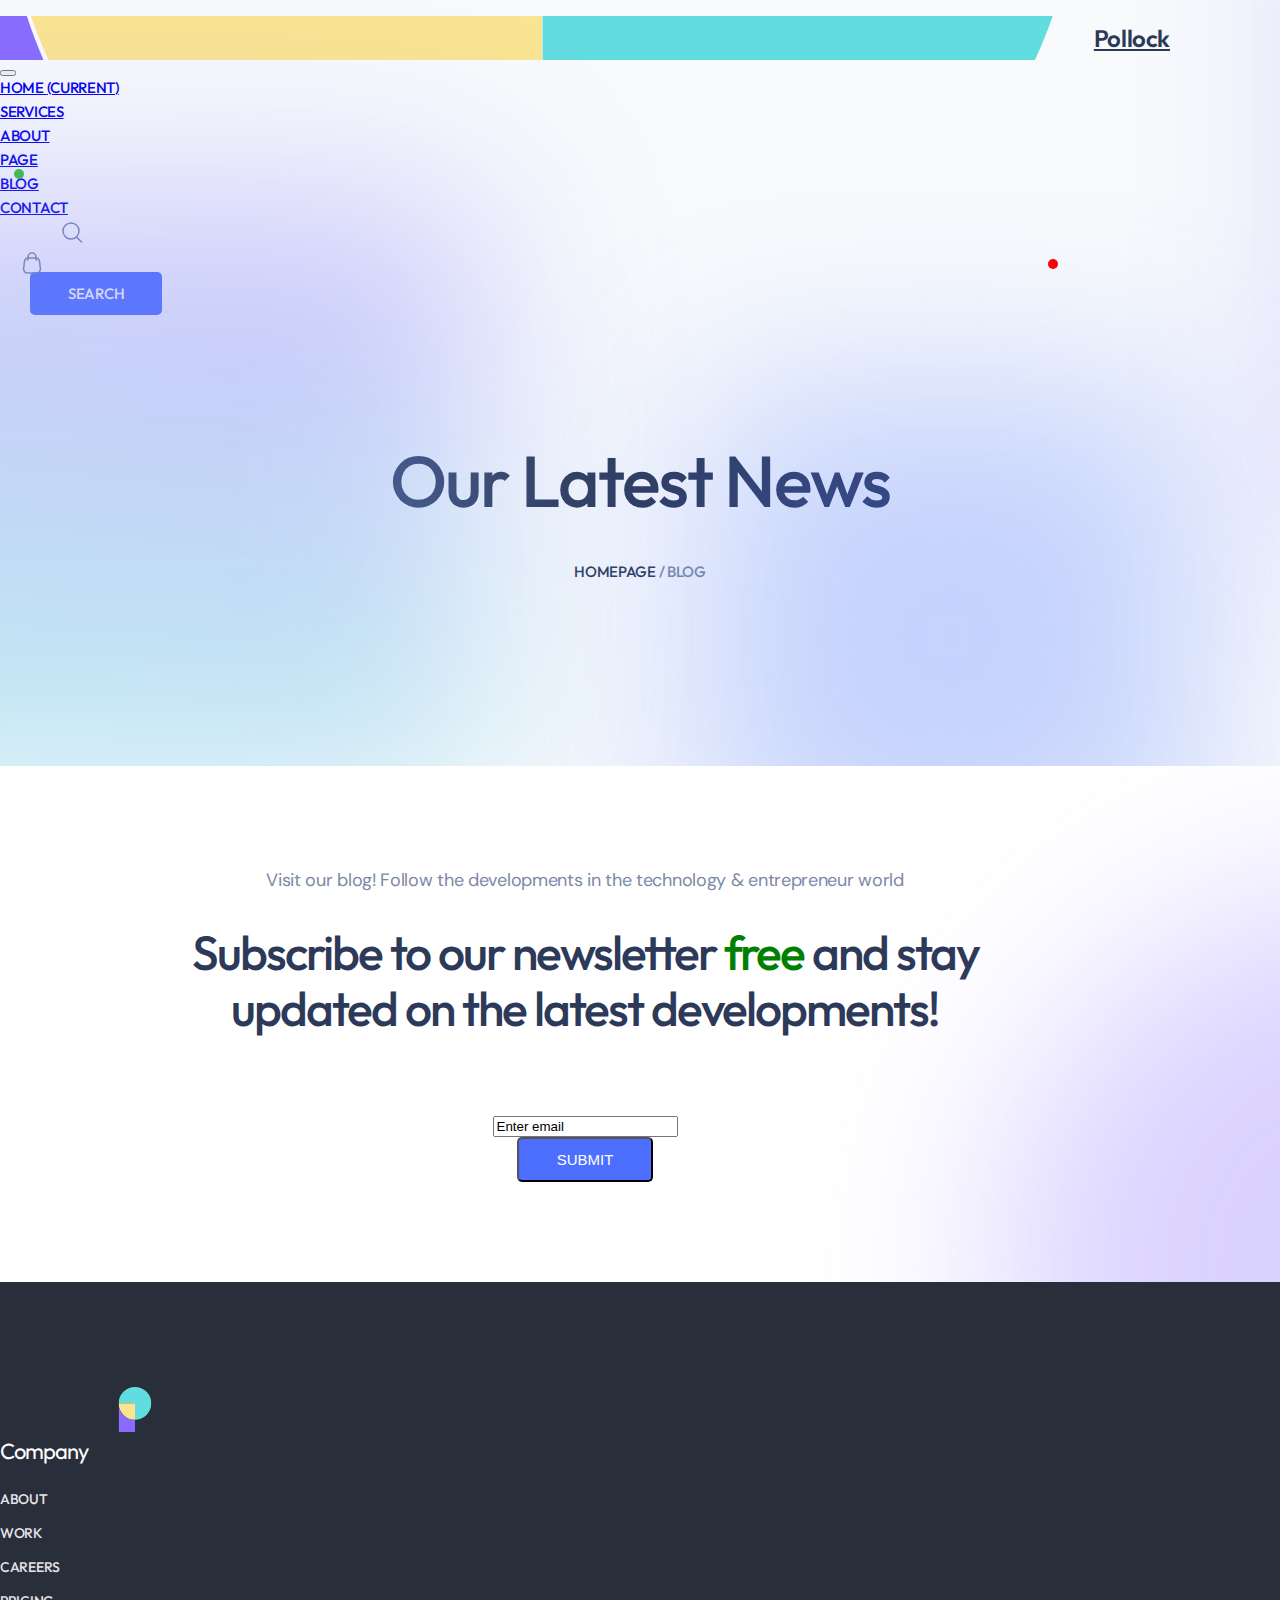
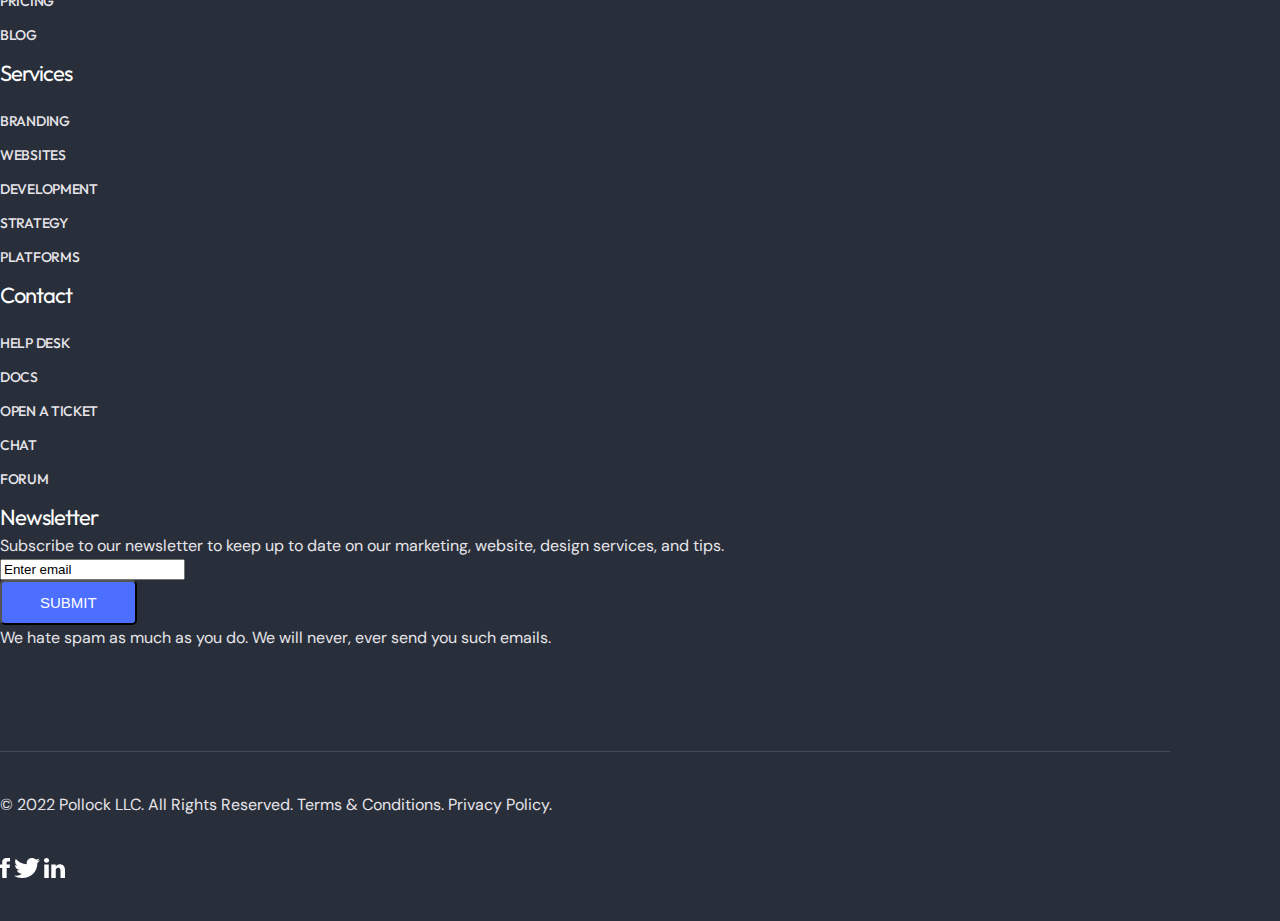
==== public/page_blog_single_post_V1.0/page_blog_single_post_V1.0.html @ 3e855b1e "Aneo__Bt2" ====
<!DOCTYPE html>
<html lang="en">
  <head>
    <meta charset="UTF-8" />
    <meta http-equiv="X-UA-Compatible" content="IE=edge" />
    <meta name="viewport" content="width=device-width, initial-scale=1.0" />
    <title>page_blog_single_post_V1.0</title>
    <!-- font GG -->
    <link rel="preconnect" href="https://fonts.googleapis.com" />
    <link rel="preconnect" href="https://fonts.gstatic.com" crossorigin />
    <link
      href="https://fonts.googleapis.com/css2?family=Outfit:wght@400;500&display=swap"
      rel="stylesheet"
    />
    <link rel="preconnect" href="https://fonts.googleapis.com" />
    <link rel="preconnect" href="https://fonts.gstatic.com" crossorigin />
    <link
      href="https://fonts.googleapis.com/css2?family=DM+Sans&display=swap"
      rel="stylesheet"
    />
    <!-- Bootstrap -->
    <link
      rel="stylesheet"
      href="https://cdn.jsdelivr.net/npm/bootstrap@4.6.2/dist/css/bootstrap.min.css"
      integrity="sha384-xOolHFLEh07PJGoPkLv1IbcEPTNtaed2xpHsD9ESMhqIYd0nLMwNLD69Npy4HI+N"
      crossorigin="anonymous"
    />
    <!-- css -->
    <link rel="stylesheet" href="../../scss/main/main.css" />
  </head>
  <body>
    <div class="BG--ln">
      <!-- Start header -->
      <header class="header">
        <div class="wrapper">
          <div class="container">
            <div class="main-nav">
              <nav class="navbar navbar-expand-lg navbar-light">
                <div class="main-nav__logo">
                  <a class="navbar-brand" href="../../index.html">
                    <img
                      src="../../img/home_coworking/logoHome.svg"
                      alt="logo"
                    />
                    <span>Pollock</span>
                  </a>
                </div>
                <button
                  class="navbar-toggler"
                  type="button"
                  data-toggle="collapse"
                  data-target="#navbarSupportedContent"
                  aria-controls="navbarSupportedContent"
                  aria-expanded="false"
                  aria-label="Toggle navigation"
                >
                  <span class="navbar-toggler-icon"></span>
                </button>

                <div
                  class="collapse navbar-collapse justify-content-end"
                  id="navbarSupportedContent"
                >
                  <ul class="navbar-nav main-nav__list">
                    <li class="nav-item main-nav__item">
                      <a class="nav-link main-nav__link" href="../../index.html"
                        >Home <span class="sr-only">(current)</span></a
                      >
                    </li>
                    <li class="nav-item main-nav__item">
                      <a class="nav-link main-nav__link" href="#">Services</a>
                    </li>
                    <li class="nav-item main-nav__item">
                      <a class="nav-link main-nav__link" href="#">About</a>
                    </li>
                    <li class="nav-item main-nav__item">
                      <a
                        class="nav-link main-nav__link"
                        href="../page_shop_V1.0/page_shop_V1.0.htm"
                        >Page</a
                      >
                    </li>
                    <li class="nav-item active main-nav__item">
                      <a
                        class="nav-link main-nav__link main-nav__select"
                        href="#"
                        >Blog</a
                      >
                    </li>
                    <li class="nav-item main-nav__item">
                      <a class="nav-link main-nav__link" href="#">Contact</a>
                    </li>
                  </ul>
                  <ul class="navbar-nav align-items-center main-nav__search">
                    <li class="nav-item main-nav__item">
                      <a class="nav-link main-nav__link" href="#">
                        <img
                          src="../../img/home_coworking/Search.svg"
                          alt="Search"
                        />
                      </a>
                    </li>
                    <li class="nav-item main-nav__item main-nav__select--card">
                      <a class="nav-link main-nav__link" href="#">
                        <img
                          src="../../img/home_coworking/card.svg"
                          alt="Search"
                        />
                      </a>
                    </li>
                    <li class="nav-item main-nav__item">
                      <a
                        class="btn my-sm-0 btn--big btn--blue main-nav__link"
                        type="submit"
                      >
                        Search
                      </a>
                    </li>
                  </ul>
                </div>
              </nav>
            </div>
          </div>
        </div>
      </header>
      <!-- End header -->
      <!-- Start Hero -->
      <section class="hero">
        <div class="container">
          <!-- <div class="hero-main"> -->
          <div class="hero-main__content">
            <div class="hero-main__header">Our Latest News</div>
            <div class="hero-main__page">
              <span class="hero-main__page-bold"> homepage </span>
              <span class="hero-main__page-light">/ Blog</span>
            </div>
          </div>
          <!-- </div> -->
        </div>
      </section>
      <!-- End Hero -->
      <div class="BG--ln-tr"></div>
      <div class="BG--ln-br"></div>
      <div class="BG--ln-bl"></div>
    </div>
    <!-- Start cta -->
    <section class="cta">
      <div class="container">
        <div class="cta-main">
          <div class="cta__title">
            <div class="global">
              <div class="global__title--small">
                Visit our blog! Follow the developments in the technology &
                entrepreneur world
              </div>
              <div class="global__desc--big">
                Subscribe to our newsletter
                <span class="global__desc--big-green"> free </span>and stay
                updated on the latest developments!
              </div>
            </div>
          </div>
          <div class="cta__button">
            <form action="">
              <div class="row align-items-center">
                <div class="col-8 pr-3">
                  <div class="form-outline mb-4">
                    <input
                      type="email"
                      id="form2Example1"
                      class="form-control"
                      value="Enter email"
                    />
                  </div>
                </div>
                <div class="col-4">
                  <button type="button" class="btn btn--blue btn--big mb-4">
                    Submit
                  </button>
                </div>
              </div>
            </form>
          </div>
        </div>
      </div>
      <div class="cta__bg BG--Purple"></div>
    </section>
    <!-- End cta -->
    <!-- Start footer -->
    <footer class="footer">
      <div class="container">
        <div class="footer-main">
          <div class="row">
            <div class="col-8">
              <div class="footer__link">
                <div class="row">
                  <div class="col-3">
                    <div class="footer__logo">
                      <img
                        src="../../img/home_coworking/logoHome.svg"
                        alt="logo"
                      />
                    </div>
                  </div>

                  <div class="col-3">
                    <div class="footer footer--item">
                      <div class="footer__list footer__list--header">
                        Company
                      </div>
                      <div class="footer__list footer__list--body">
                        <ul>
                          <li>
                            <a href="#">About</a>
                          </li>
                          <li>
                            <a href="#">Work</a>
                          </li>
                          <li><a href="#">Careers</a></li>
                          <li>
                            <a href="#">Pricing</a>
                          </li>
                          <li>
                            <a href="#">Blog</a>
                          </li>
                        </ul>
                      </div>
                    </div>
                  </div>

                  <div class="col-3">
                    <div class="footer footer--item">
                      <div class="footer__list footer__list--header">
                        Services
                      </div>
                      <div class="footer__list footer__list--body">
                        <ul>
                          <li>
                            <a href="#">Branding</a>
                          </li>
                          <li>
                            <a href="#">Websites</a>
                          </li>
                          <li>
                            <a href="#">Development</a>
                          </li>
                          <li>
                            <a href="#">Strategy</a>
                          </li>
                          <li>
                            <a href="#">Platforms</a>
                          </li>
                        </ul>
                      </div>
                    </div>
                  </div>

                  <div class="col-3">
                    <div class="footer footer--item">
                      <div class="footer__list footer__list--header">
                        Contact
                      </div>
                      <div class="footer__list footer__list--body">
                        <ul>
                          <li>
                            <a href="#">Help Desk</a>
                          </li>
                          <li>
                            <a href="#">Docs</a>
                          </li>
                          <li>
                            <a href="#">Open a Ticket</a>
                          </li>
                          <li>
                            <a href="#">Chat</a>
                          </li>
                          <li>
                            <a href="#">Forum</a>
                          </li>
                        </ul>
                      </div>
                    </div>
                  </div>
                </div>
              </div>
            </div>
            <div class="col-4">
              <div class="footer__sub">
                <div class="footer__sub--title">Newsletter</div>
                <div class="footer__sub--desc">
                  Subscribe to our newsletter to keep up to date on our
                  marketing, website, design services, and tips.
                </div>
                <div class="footer__sub--email">
                  <form action="">
                    <div class="row align-items-center">
                      <div class="col-8 pr-3">
                        <div class="form-outline mb-4">
                          <input
                            type="email"
                            id="form2Example1"
                            class="form-control"
                            value="Enter email"
                          />
                        </div>
                      </div>
                      <div class="col-4">
                        <button
                          type="button"
                          class="btn btn--blue btn--big mb-4"
                        >
                          Submit
                        </button>
                      </div>
                    </div>
                  </form>
                </div>
                <div class="footer__sub--text">
                  We hate spam as much as you do. We will never, ever send you
                  such emails.
                </div>
              </div>
            </div>
          </div>
          <div class="footer-end">
            <div class="container">
              <div class="footer_line"></div>

              <div class="row justify-content-between">
                <div class="footer-end--desc">
                  © 2022 Pollock LLC. All Rights Reserved. Terms & Conditions.
                  Privacy Policy.
                </div>
                <div class="footer-end--icon">
                  <img
                    class="mr-4"
                    src="../../img/home_coworking/ft-fb.svg"
                    alt="fb"
                  />
                  <img
                    class="mr-4"
                    src="../../img/home_coworking/ft-tw.svg"
                    alt="fb"
                  />
                  <img
                    class="mr-4"
                    src="../../img/home_coworking/ft-lin.svg"
                    alt="fb"
                  />
                </div>
              </div>
            </div>
          </div>
        </div>
      </div>
    </footer>
    <!-- End footer -->
    <!-- Bootstrap -->
    <script
      src="https://cdn.jsdelivr.net/npm/jquery@3.5.1/dist/jquery.slim.min.js"
      integrity="sha384-DfXdz2htPH0lsSSs5nCTpuj/zy4C+OGpamoFVy38MVBnE+IbbVYUew+OrCXaRkfj"
      crossorigin="anonymous"
    ></script>
    <script
      src="https://cdn.jsdelivr.net/npm/bootstrap@4.6.2/dist/js/bootstrap.bundle.min.js"
      integrity="sha384-Fy6S3B9q64WdZWQUiU+q4/2Lc9npb8tCaSX9FK7E8HnRr0Jz8D6OP9dO5Vg3Q9ct"
      crossorigin="anonymous"
    ></script>
  </body>
</html>
---- scss/main/main.css ----
@import "../components/section-page/background/background.css";
@import "../components/section-page/header/header.css";
@import "../components/section-page/footer/footer.css";
@import "../components/global/global.css";
@import "../components/nav-select/nav-select.css";
@import "../components/checkbox/checkbox.css";
@import "../page/home//hero/hero.css";
@import "../page/home/Services/Services.css";
@import "../page/home/logo/logo.css";
@import "../page/home/items/items.css";
@import "../page/home/gallery/gallery.css";
@import "../page/home/about/about.css";
@import "../page/home/portfolio/portfolio.css";
@import "../page/home/pricing/pricing.css";
@import "../page/home/cta/cta.css";
@import "../page/home/reviews/reviews.css";
@import "../components/section-page/hero-global/hero-global.css";
@import "../page/shop_single/shop_single.css";
@import "../../scss/page/page_shop_V1.0/page_shop_V1.0.css";
html,
body,
div,
span,
applet,
object,
iframe,
h1,
h2,
h3,
h4,
h5,
h6,
p,
blockquote,
pre,
a,
abbr,
acronym,
address,
big,
cite,
code,
del,
dfn,
em,
img,
ins,
kbd,
q,
s,
samp,
small,
strike,
strong,
sub,
sup,
tt,
var,
b,
u,
i,
center,
dl,
dt,
dd,
ol,
ul,
li,
fieldset,
form,
label,
legend,
table,
caption,
tbody,
tfoot,
thead,
tr,
th,
td,
article,
aside,
canvas,
details,
embed,
figure,
figcaption,
footer,
header,
hgroup,
menu,
nav,
output,
ruby,
section,
summary,
time,
mark,
audio,
video {
  margin: 0;
  padding: 0;
  border: 0;
  font-size: 100%;
  font: inherit;
  vertical-align: baseline;
}

/* HTML5 display-role reset for older browsers */
article,
aside,
details,
figcaption,
figure,
footer,
header,
hgroup,
menu,
nav,
section {
  display: block;
}

body {
  line-height: 1;
}

ol,
ul {
  list-style: none;
}

blockquote,
q {
  quotes: none;
}

blockquote:before,
blockquote:after,
q:before,
q:after {
  content: "";
  content: none;
}

table {
  border-collapse: collapse;
  border-spacing: 0;
}

.wrapper {
  max-width: 1920px;
  margin: 0 auto;
}

@media (min-width: 1200px) {
  .container {
    max-width: 1170px;
    padding: 0;
  }
}
.btn--big {
  border-radius: 5px;
  font-size: 15px;
  font-style: normal;
  font-weight: 500;
  text-align: center;
  text-transform: uppercase;
  padding: 12px 38px;
}

.btn--blue {
  background-color: #4c6fff;
  color: #ffffff;
}

.btn--white {
  background-color: #ffffff;
}/*# sourceMappingURL=main.css.map */
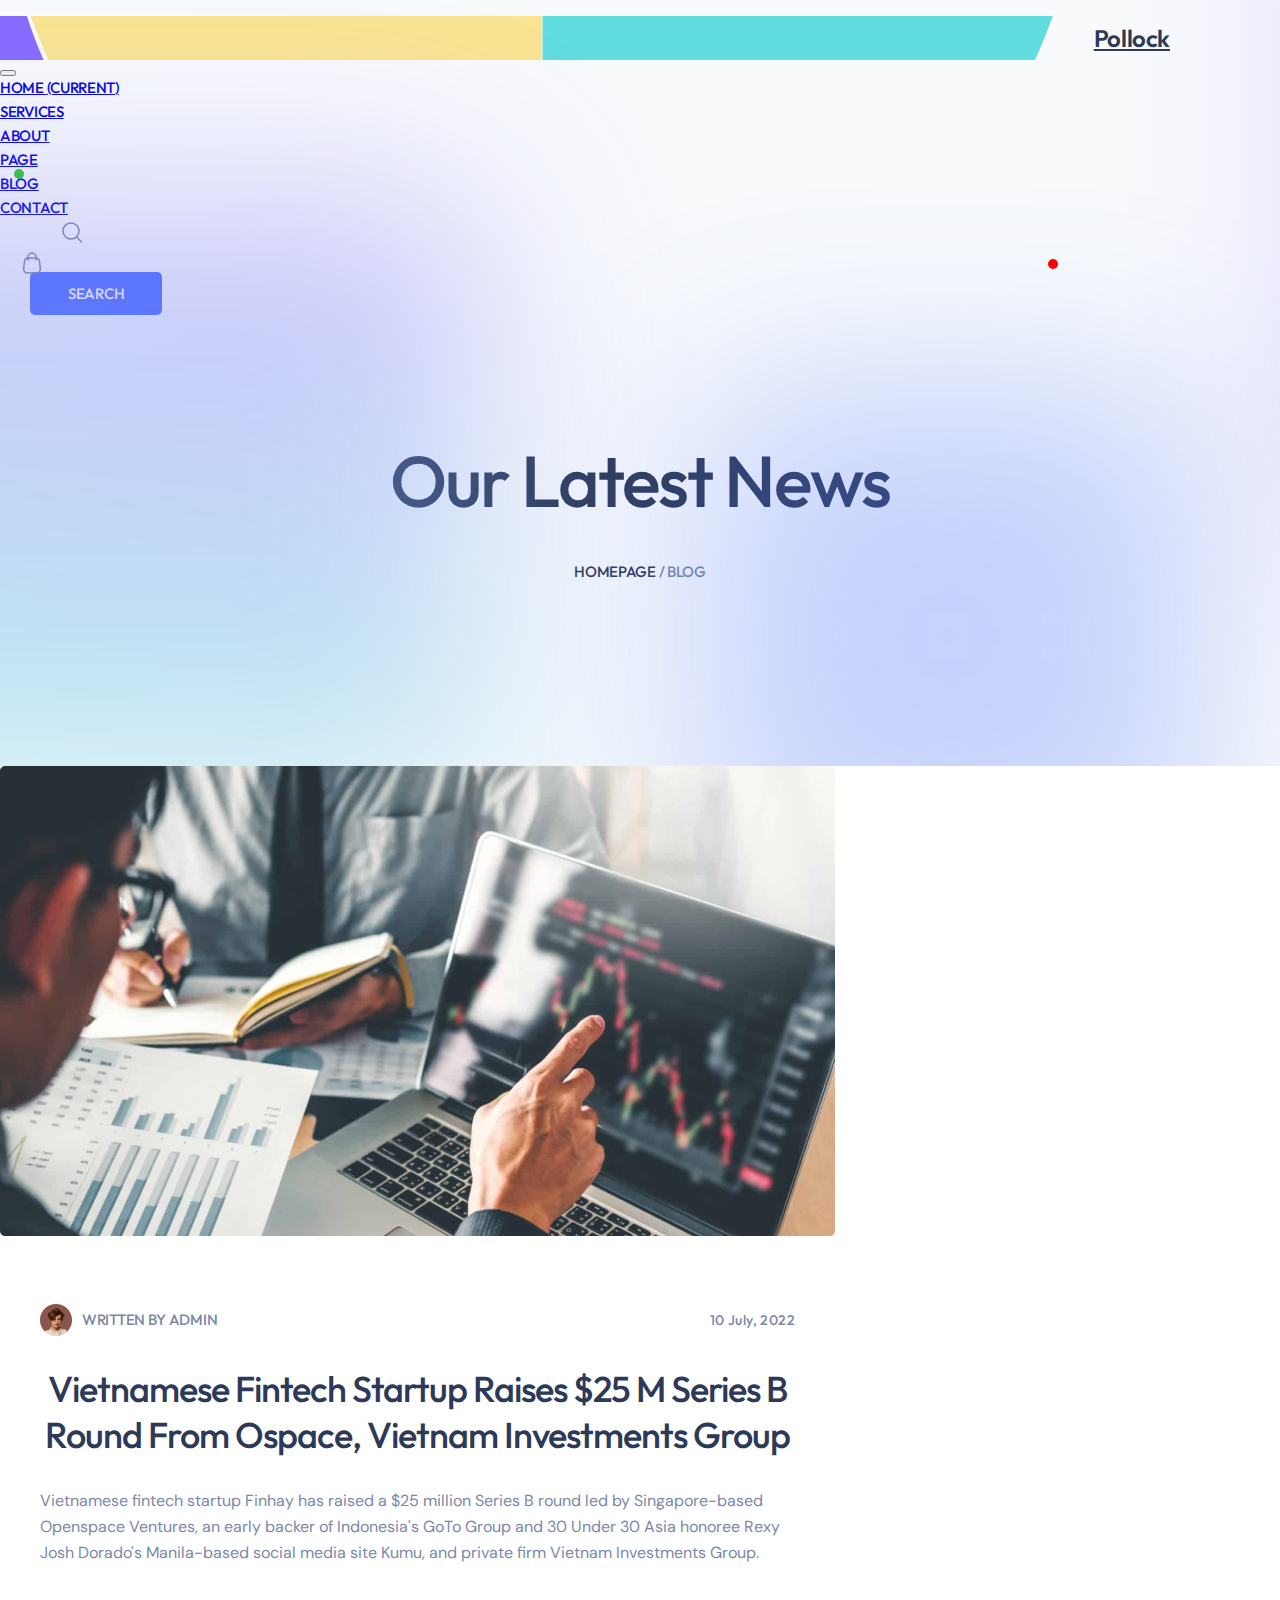
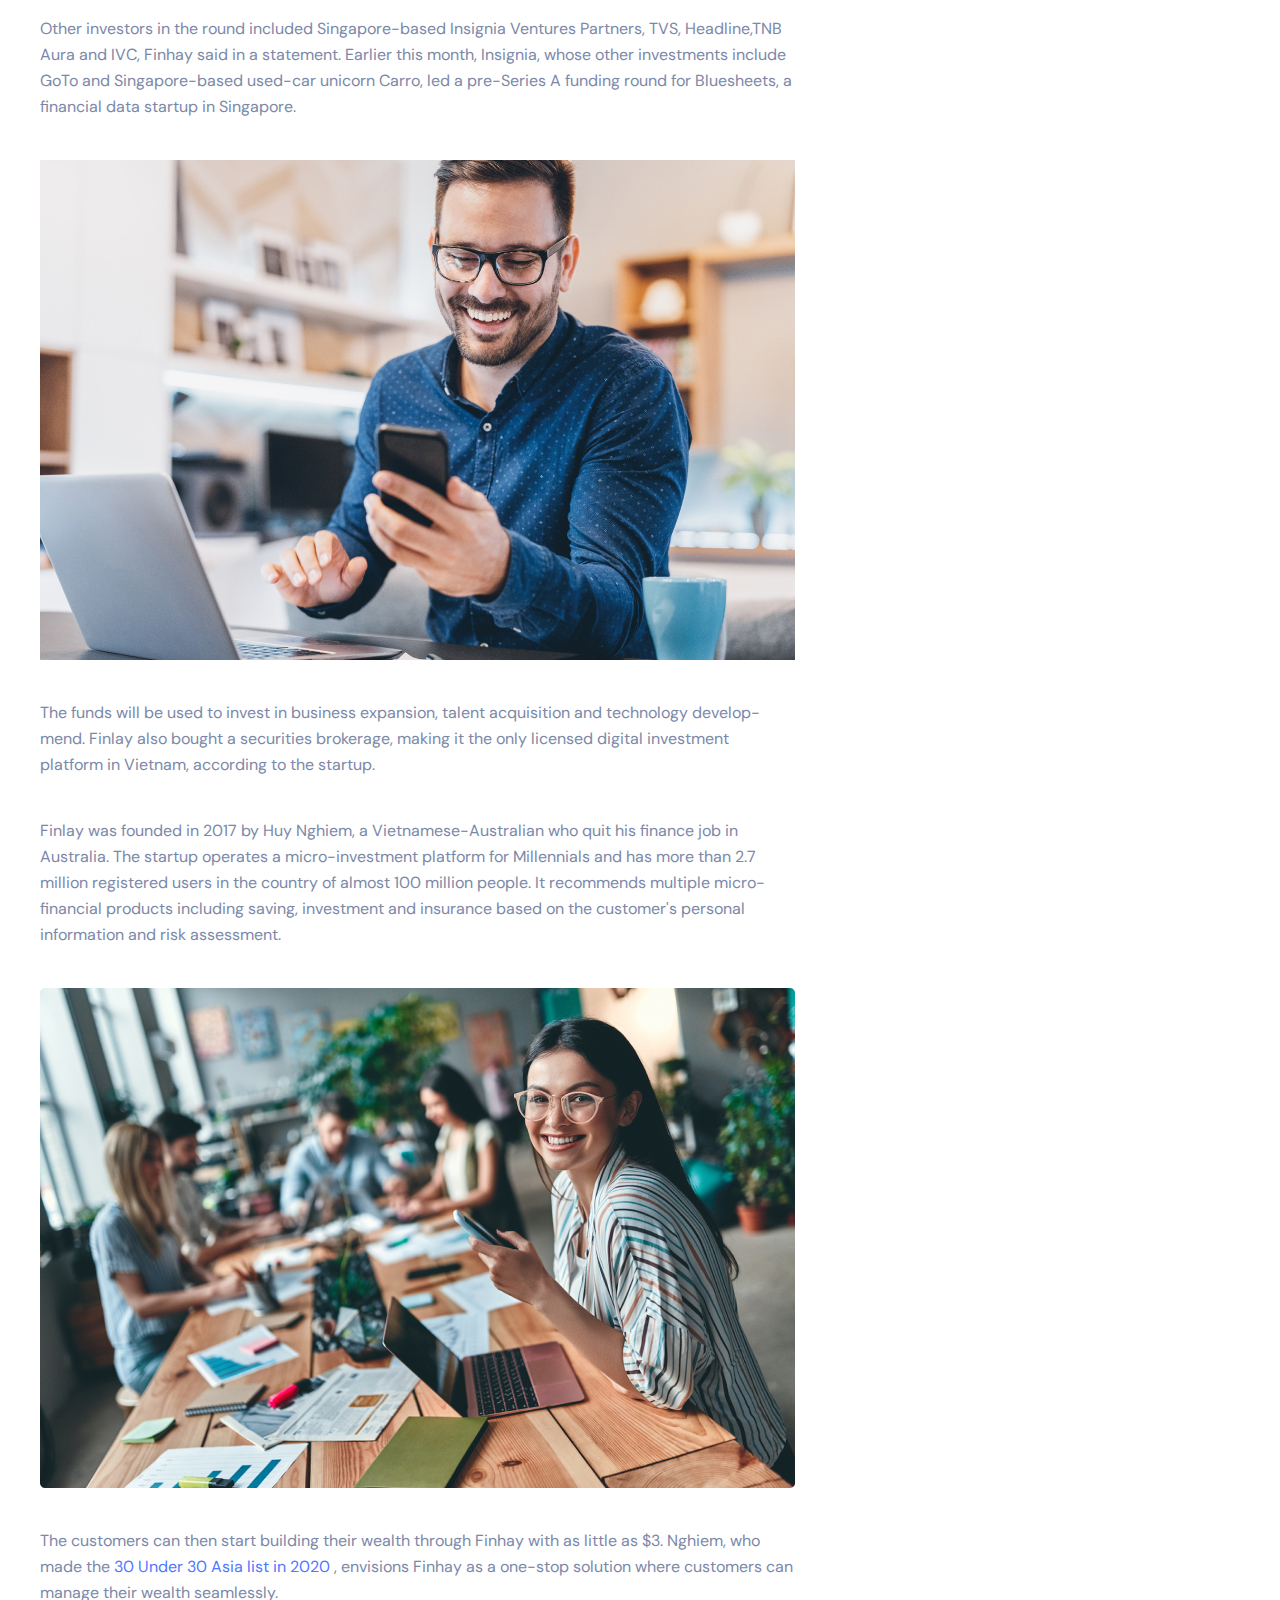
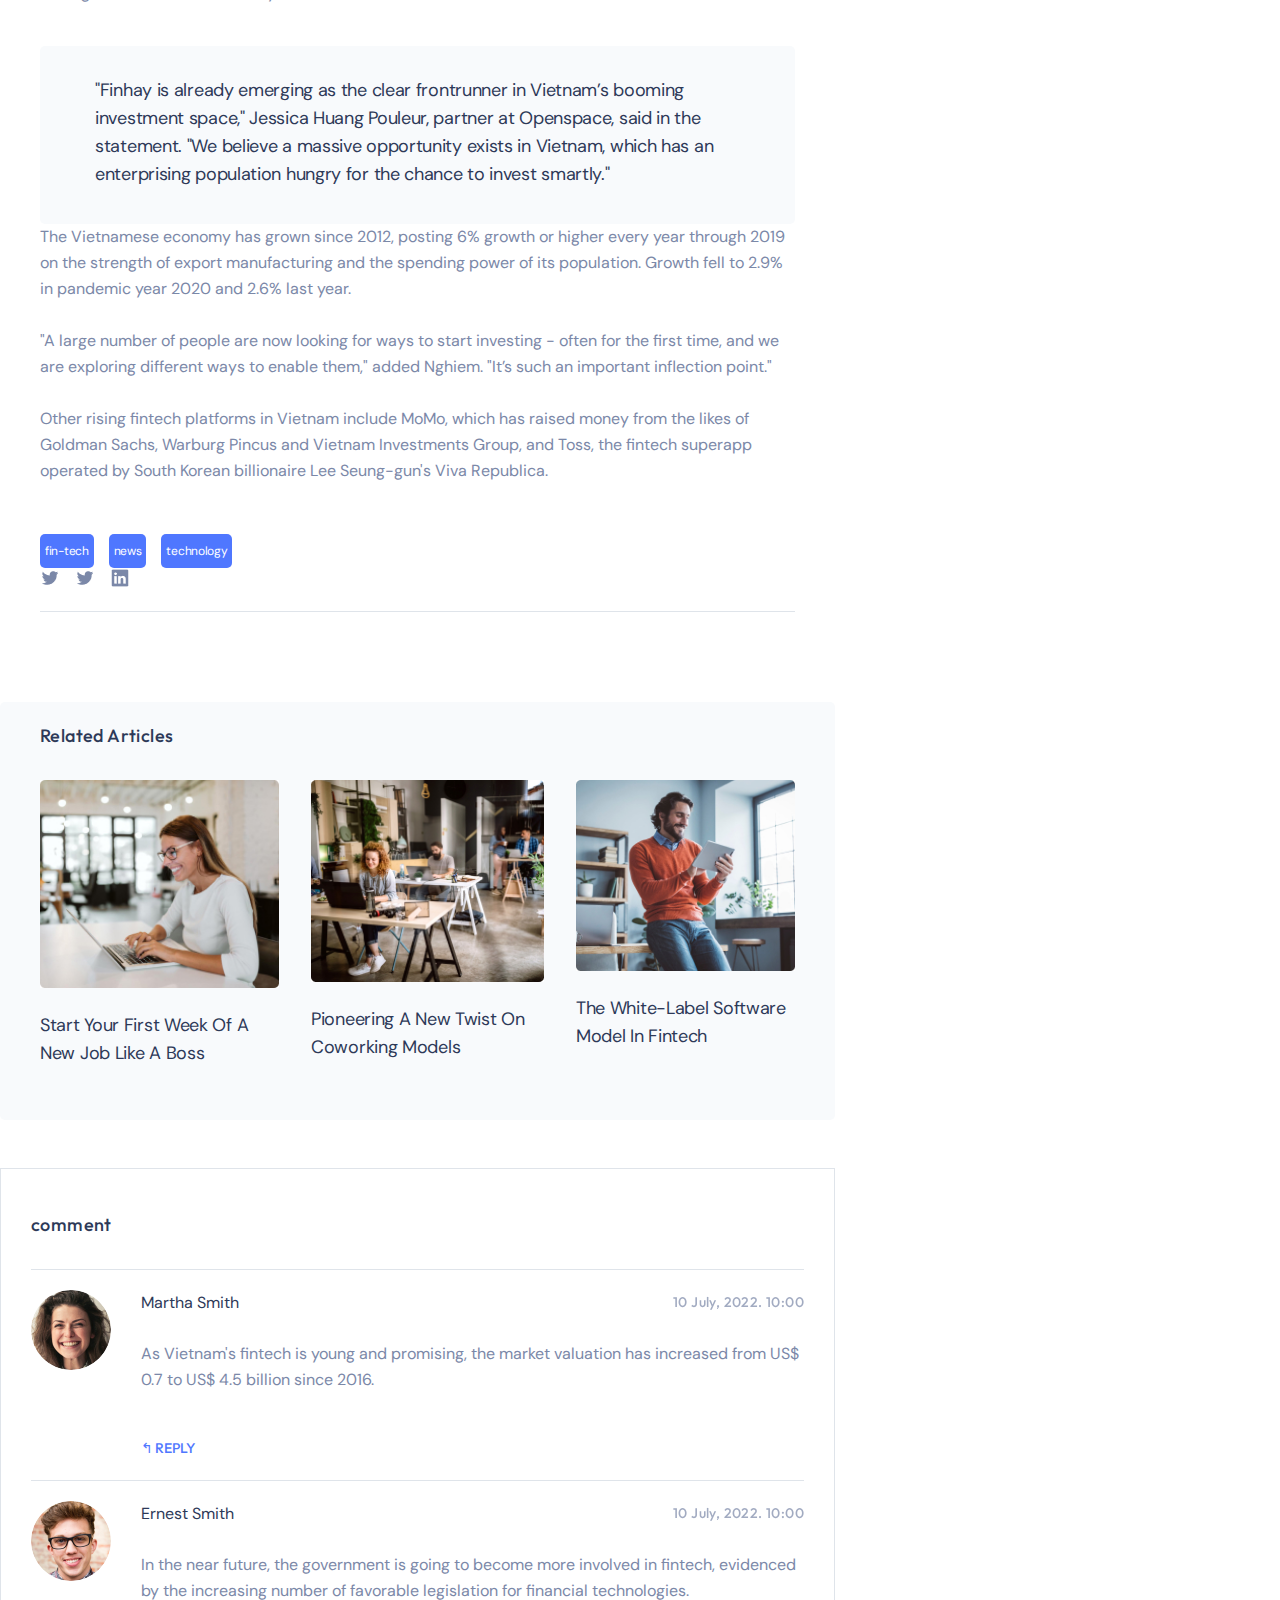
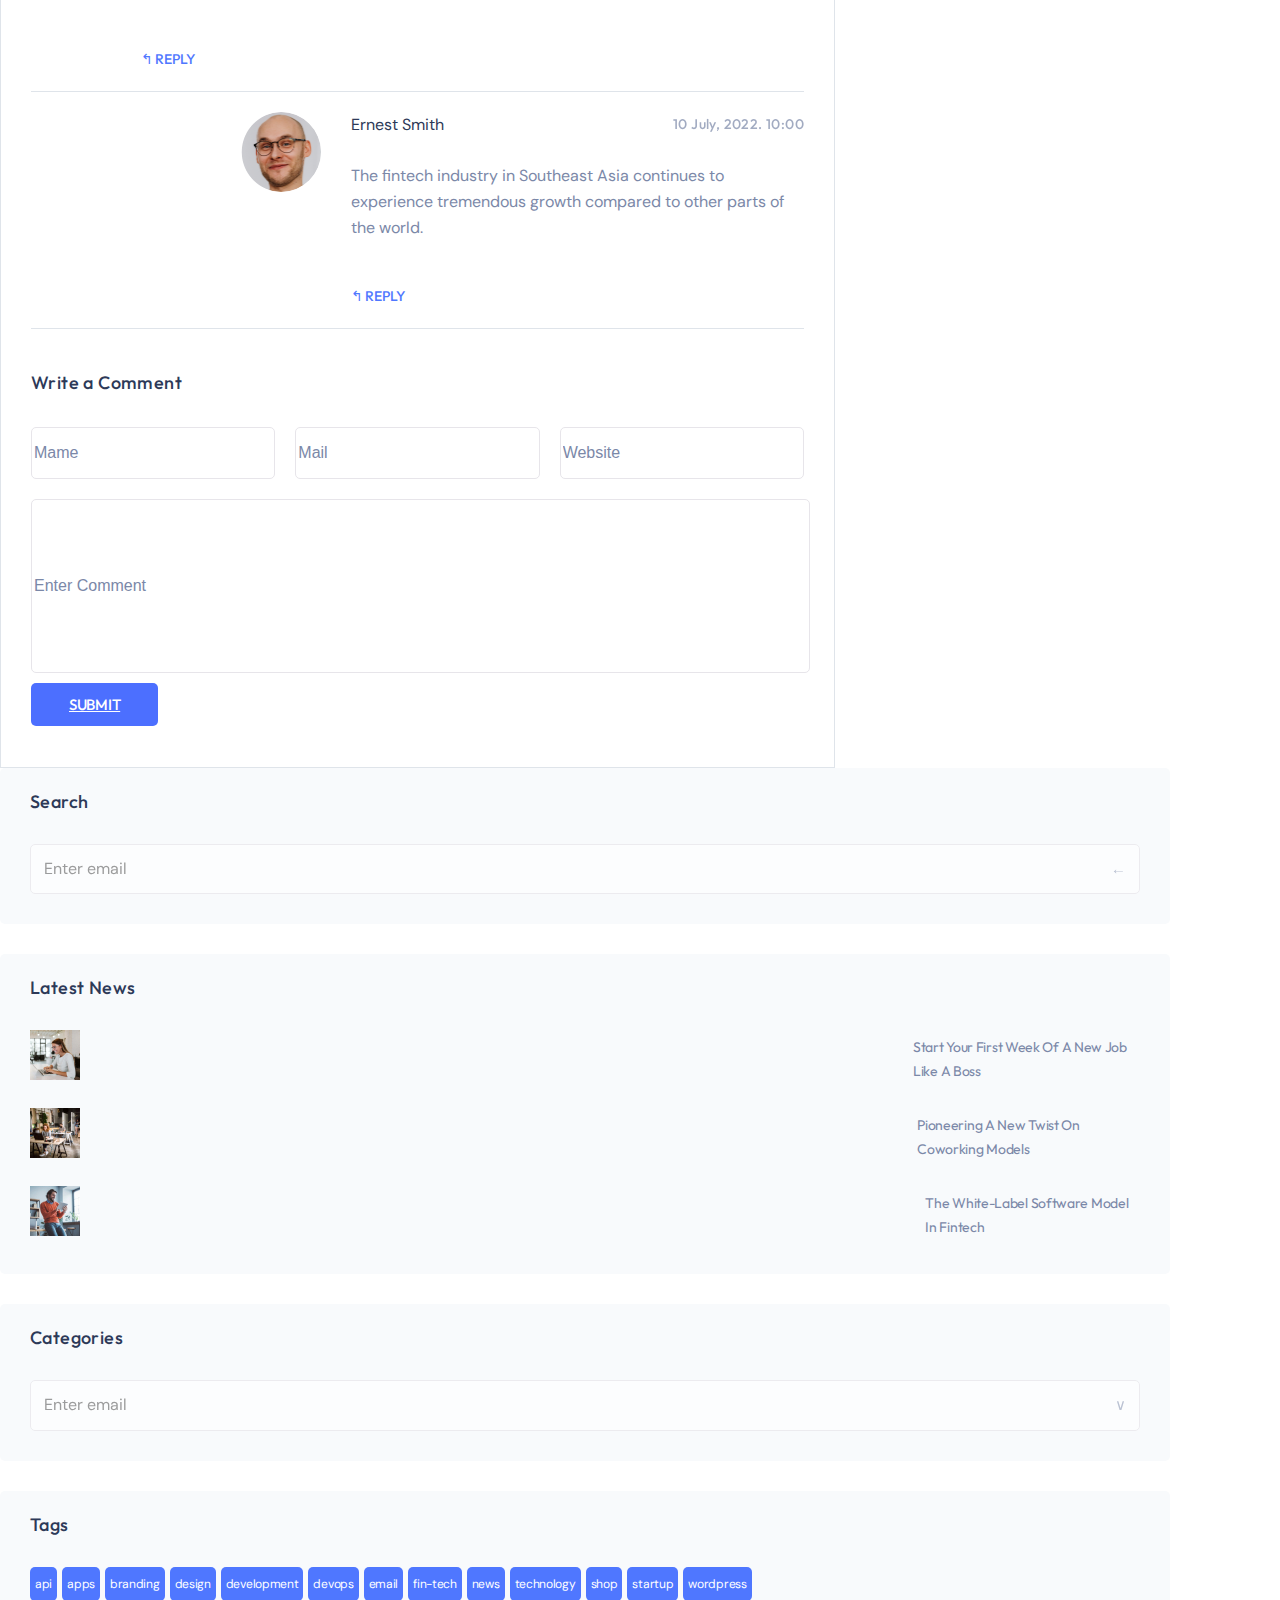
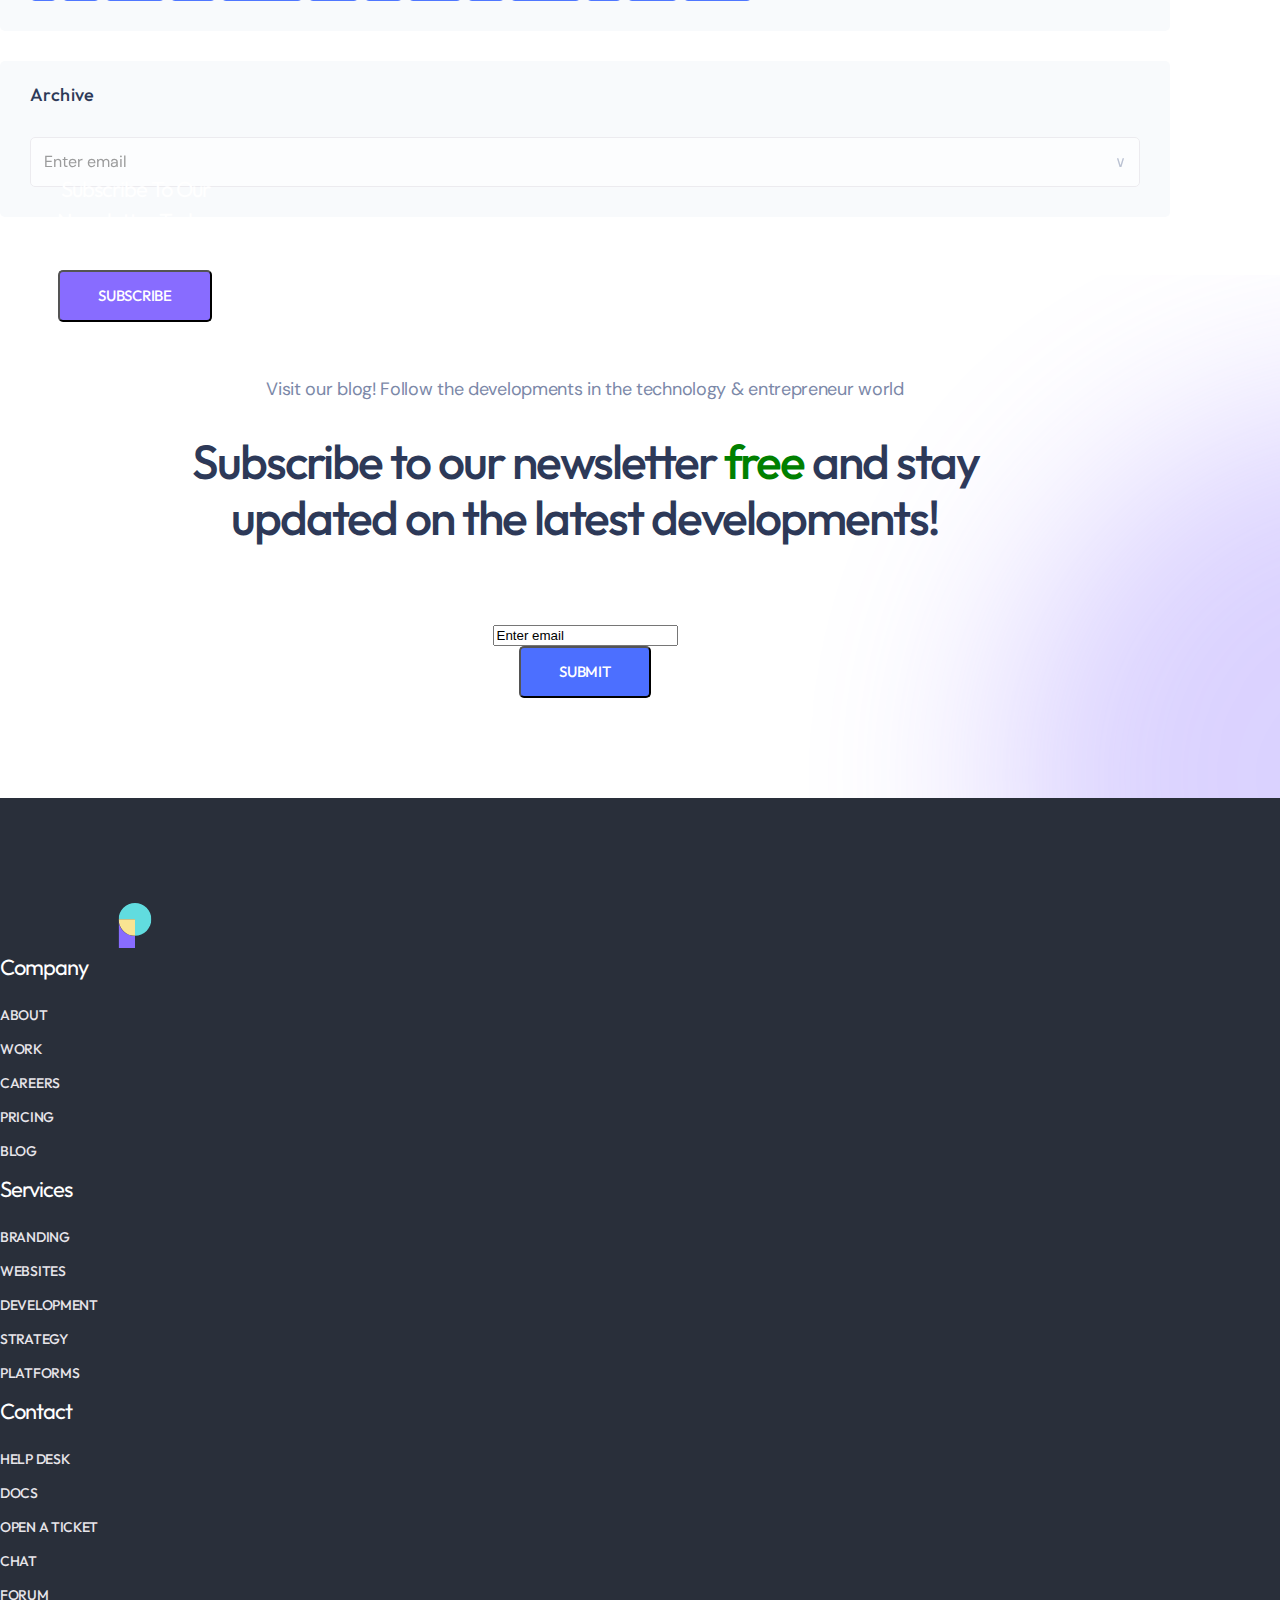
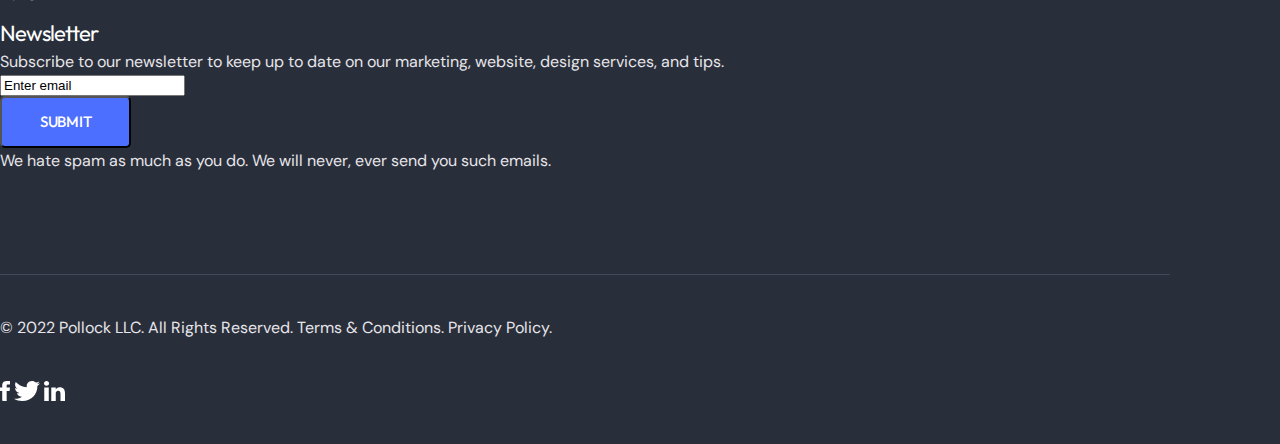
==== commit d7b3890e: "blog" ====
--- a/public/page_blog_single_post_V1.0/page_blog_single_post_V1.0.html
+++ b/public/page_blog_single_post_V1.0/page_blog_single_post_V1.0.html
@@ -1,180 +1,433 @@
 <!DOCTYPE html>
 <html lang="en">
-  <head>
-    <meta charset="UTF-8" />
-    <meta http-equiv="X-UA-Compatible" content="IE=edge" />
-    <meta name="viewport" content="width=device-width, initial-scale=1.0" />
-    <title>page_blog_single_post_V1.0</title>
-    <!-- font GG -->
-    <link rel="preconnect" href="https://fonts.googleapis.com" />
-    <link rel="preconnect" href="https://fonts.gstatic.com" crossorigin />
-    <link
-      href="https://fonts.googleapis.com/css2?family=Outfit:wght@400;500&display=swap"
-      rel="stylesheet"
-    />
-    <link rel="preconnect" href="https://fonts.googleapis.com" />
-    <link rel="preconnect" href="https://fonts.gstatic.com" crossorigin />
-    <link
-      href="https://fonts.googleapis.com/css2?family=DM+Sans&display=swap"
-      rel="stylesheet"
-    />
-    <!-- Bootstrap -->
-    <link
-      rel="stylesheet"
-      href="https://cdn.jsdelivr.net/npm/bootstrap@4.6.2/dist/css/bootstrap.min.css"
-      integrity="sha384-xOolHFLEh07PJGoPkLv1IbcEPTNtaed2xpHsD9ESMhqIYd0nLMwNLD69Npy4HI+N"
-      crossorigin="anonymous"
-    />
-    <!-- css -->
-    <link rel="stylesheet" href="../../scss/main/main.css" />
-  </head>
-  <body>
-    <div class="BG--ln">
-      <!-- Start header -->
-      <header class="header">
-        <div class="wrapper">
-          <div class="container">
-            <div class="main-nav">
-              <nav class="navbar navbar-expand-lg navbar-light">
-                <div class="main-nav__logo">
-                  <a class="navbar-brand" href="../../index.html">
-                    <img
-                      src="../../img/home_coworking/logoHome.svg"
-                      alt="logo"
-                    />
-                    <span>Pollock</span>
-                  </a>
-                </div>
-                <button
-                  class="navbar-toggler"
-                  type="button"
-                  data-toggle="collapse"
-                  data-target="#navbarSupportedContent"
-                  aria-controls="navbarSupportedContent"
-                  aria-expanded="false"
-                  aria-label="Toggle navigation"
-                >
-                  <span class="navbar-toggler-icon"></span>
-                </button>
-
-                <div
-                  class="collapse navbar-collapse justify-content-end"
-                  id="navbarSupportedContent"
-                >
-                  <ul class="navbar-nav main-nav__list">
-                    <li class="nav-item main-nav__item">
-                      <a class="nav-link main-nav__link" href="../../index.html"
-                        >Home <span class="sr-only">(current)</span></a
-                      >
-                    </li>
-                    <li class="nav-item main-nav__item">
-                      <a class="nav-link main-nav__link" href="#">Services</a>
-                    </li>
-                    <li class="nav-item main-nav__item">
-                      <a class="nav-link main-nav__link" href="#">About</a>
-                    </li>
-                    <li class="nav-item main-nav__item">
-                      <a
-                        class="nav-link main-nav__link"
-                        href="../page_shop_V1.0/page_shop_V1.0.htm"
-                        >Page</a
-                      >
-                    </li>
-                    <li class="nav-item active main-nav__item">
-                      <a
-                        class="nav-link main-nav__link main-nav__select"
-                        href="#"
-                        >Blog</a
-                      >
-                    </li>
-                    <li class="nav-item main-nav__item">
-                      <a class="nav-link main-nav__link" href="#">Contact</a>
-                    </li>
-                  </ul>
-                  <ul class="navbar-nav align-items-center main-nav__search">
-                    <li class="nav-item main-nav__item">
-                      <a class="nav-link main-nav__link" href="#">
-                        <img
-                          src="../../img/home_coworking/Search.svg"
-                          alt="Search"
-                        />
-                      </a>
-                    </li>
-                    <li class="nav-item main-nav__item main-nav__select--card">
-                      <a class="nav-link main-nav__link" href="#">
-                        <img
-                          src="../../img/home_coworking/card.svg"
-                          alt="Search"
-                        />
-                      </a>
-                    </li>
-                    <li class="nav-item main-nav__item">
-                      <a
-                        class="btn my-sm-0 btn--big btn--blue main-nav__link"
-                        type="submit"
-                      >
-                        Search
-                      </a>
-                    </li>
-                  </ul>
-                </div>
-              </nav>
-            </div>
-          </div>
-        </div>
-      </header>
-      <!-- End header -->
-      <!-- Start Hero -->
-      <section class="hero">
+
+<head>
+  <meta charset="UTF-8" />
+  <meta http-equiv="X-UA-Compatible" content="IE=edge" />
+  <meta name="viewport" content="width=device-width, initial-scale=1.0" />
+  <title>page_blog_single_post_V1.0</title>
+  <!-- font GG -->
+  <link rel="preconnect" href="https://fonts.googleapis.com" />
+  <link rel="preconnect" href="https://fonts.gstatic.com" crossorigin />
+  <link href="https://fonts.googleapis.com/css2?family=Outfit:wght@400;500&display=swap" rel="stylesheet" />
+  <link rel="preconnect" href="https://fonts.googleapis.com" />
+  <link rel="preconnect" href="https://fonts.gstatic.com" crossorigin />
+  <link href="https://fonts.googleapis.com/css2?family=DM+Sans&display=swap" rel="stylesheet" />
+  <!-- Bootstrap -->
+  <link rel="stylesheet" href="https://cdn.jsdelivr.net/npm/bootstrap@4.6.2/dist/css/bootstrap.min.css" integrity="sha384-xOolHFLEh07PJGoPkLv1IbcEPTNtaed2xpHsD9ESMhqIYd0nLMwNLD69Npy4HI+N" crossorigin="anonymous" />
+  <!-- css -->
+  <link rel="stylesheet" href="../../scss/main/main.css" />
+</head>
+
+<body>
+  <div class="BG--ln">
+    <!-- Start header -->
+    <header class="header">
+      <div class="wrapper">
         <div class="container">
-          <!-- <div class="hero-main"> -->
-          <div class="hero-main__content">
-            <div class="hero-main__header">Our Latest News</div>
-            <div class="hero-main__page">
-              <span class="hero-main__page-bold"> homepage </span>
-              <span class="hero-main__page-light">/ Blog</span>
-            </div>
-          </div>
-          <!-- </div> -->
-        </div>
-      </section>
-      <!-- End Hero -->
-      <div class="BG--ln-tr"></div>
-      <div class="BG--ln-br"></div>
-      <div class="BG--ln-bl"></div>
+          <div class="main-nav">
+            <nav class="navbar navbar-expand-lg navbar-light">
+              <div class="main-nav__logo">
+                <a class="navbar-brand" href="../../index.html">
+                  <img src="../../img/home_coworking/logoHome.svg" alt="logo" />
+                  <span>Pollock</span>
+                </a>
+              </div>
+              <button class="navbar-toggler" type="button" data-toggle="collapse" data-target="#navbarSupportedContent" aria-controls="navbarSupportedContent" aria-expanded="false" aria-label="Toggle navigation">
+                <span class="navbar-toggler-icon"></span>
+              </button>
+
+              <div class="collapse navbar-collapse justify-content-end" id="navbarSupportedContent">
+                <ul class="navbar-nav main-nav__list">
+                  <li class="nav-item main-nav__item">
+                    <a class="nav-link main-nav__link" href="../../index.html">Home <span class="sr-only">(current)</span></a>
+                  </li>
+                  <li class="nav-item main-nav__item">
+                    <a class="nav-link main-nav__link" href="#">Services</a>
+                  </li>
+                  <li class="nav-item main-nav__item">
+                    <a class="nav-link main-nav__link" href="#">About</a>
+                  </li>
+                  <li class="nav-item main-nav__item">
+                    <a class="nav-link main-nav__link" href="../page_shop_V1.0/page_shop_V1.0.htm">Page</a>
+                  </li>
+                  <li class="nav-item active main-nav__item">
+                    <a class="nav-link main-nav__link main-nav__select" href="#">Blog</a>
+                  </li>
+                  <li class="nav-item main-nav__item">
+                    <a class="nav-link main-nav__link" href="#">Contact</a>
+                  </li>
+                </ul>
+                <ul class="navbar-nav align-items-center main-nav__search">
+                  <li class="nav-item main-nav__item">
+                    <a class="nav-link main-nav__link" href="#">
+                      <img src="../../img/home_coworking/Search.svg" alt="Search" />
+                    </a>
+                  </li>
+                  <li class="nav-item main-nav__item main-nav__select--card">
+                    <a class="nav-link main-nav__link" href="#">
+                      <img src="../../img/home_coworking/card.svg" alt="Search" />
+                    </a>
+                  </li>
+                  <li class="nav-item main-nav__item">
+                    <a class="btn my-sm-0 btn--big btn--blue main-nav__link" type="submit">
+                      Search
+                    </a>
+                  </li>
+                </ul>
+              </div>
+            </nav>
+          </div>
+        </div>
+      </div>
+    </header>
+    <!-- End header -->
+    <!-- Start Hero -->
+    <section class="hero">
+      <div class="container">
+        <!-- <div class="hero-main"> -->
+        <div class="hero-main__content">
+          <div class="hero-main__header">Our Latest News</div>
+          <div class="hero-main__page">
+            <span class="hero-main__page-bold"> homepage </span>
+            <span class="hero-main__page-light">/ Blog</span>
+          </div>
+        </div>
+        <!-- </div> -->
+      </div>
+    </section>
+    <!-- End Hero -->
+    <div class="BG--ln-tr"></div>
+    <div class="BG--ln-br"></div>
+    <div class="BG--ln-bl"></div>
+  </div>
+  <!-- Start blog single -->
+  <section class="blog-single">
+    <div class="container">
+      <div class="d-flex">
+        <div class="blog-single-main">
+<!-- content-main -->
+          <div class="blog-single-content-main">
+            <div class="section__header">
+              <div class="section__image">
+
+                <img src="../../img/page_blog/Img.png" alt="" />
+
+              </div>
+            </div>
+            <div class="section__body">
+              <div class="section__sub">
+                <div class="section__sub--admin">
+                  <div class="section__sub--admin-avatar">
+                    <img src="../../img/page_blog/Written By Admin.png" alt="" />
+                  </div>
+                  <div class="section__sub--admin-name">
+                    Written By Admin
+                  </div>
+                </div>
+                <div class="section__sub--date">10 July, 2022</div>
+              </div>
+              <div class="section__title">
+                Vietnamese Fintech Startup Raises $25 M Series B Round From
+                Ospace, Vietnam Investments Group
+              </div>
+              <div class="section__des">
+                Vietnamese fintech startup Finhay has raised a $25 million
+                Series B round led by Singapore-based Openspace Ventures, an
+                early backer of Indonesia's GoTo Group and 30 Under 30 Asia
+                honoree Rexy Josh Dorado's Manila-based social media site
+                Kumu, and private firm Vietnam Investments Group.
+              </div>
+              <div class="section-content">
+                <div class="section-content__text">
+                  Other investors in the round included Singapore-based Insignia Ventures Partners, TVS, Headline,TNB Aura and IVC, Finhay said in a statement. Earlier this month, Insignia, whose other investments include GoTo and Singapore-based used-car unicorn Carro, led a pre-Series A funding
+                  round for Bluesheets, a financial data startup in Singapore.
+                </div>
+                <div class="section-content__image">
+                  <img src="../../img/page_blog_single/Img.jpg" alt="img">
+                </div>
+                <div class="section-content__text">
+                  The funds will be used to invest in business expansion, talent acquisition and technology develop- mend. Finlay also bought a securities brokerage, making it the only licensed digital investment platform in Vietnam, according to the startup.
+                </div>
+
+                <div class="section-content__text">
+                  Finlay was founded in 2017 by Huy Nghiem, a Vietnamese-Australian who quit his finance job in Australia. The startup operates a micro-investment platform for Millennials and has more than 2.7 million registered users in the country of almost 100
+                  million people. It recommends multiple micro-financial products including saving, investment and insurance based on the customer's personal information and risk assessment.
+                </div>
+                <div class="section-content__image">
+                  <img src="../../img/page_blog_single/Img (1).jpg" alt="img">
+                </div>
+                <div class="section-content__text">
+                  The customers can then start building their wealth through Finhay with as little as $3. Nghiem, who made the
+                  <span class="section-content__text-blue"> 30 Under 30 Asia list in 2020</span>
+                  , envisions Finhay as a one-stop solution where customers can manage their wealth seamlessly.
+                </div>
+                <div class="section-content__quote">
+                  "Finhay is already emerging as the clear frontrunner in Vietnam&#8217;s booming investment space," Jessica Huang Pouleur, partner at Openspace, said in the statement. "We believe a massive opportunity exists in Vietnam, which has
+                  an enterprising population hungry for the chance to invest smartly."
+                </div>
+                <div class="section-content__text">
+                  The Vietnamese economy has grown since 2012, posting 6% growth or higher every year through 2019 on the strength of export manufacturing and the spending power of its population. Growth fell to 2.9% in pandemic year 2020 and 2.6% last year. <br> <br>
+
+                  "A large number of people are now looking for ways to start investing - often for the first time, and we are exploring different ways to enable them," added Nghiem. "It&#8217;s such an important inflection point." <br> <br>
+
+                  Other rising fintech platforms in Vietnam include MoMo, which has raised money from the likes of Goldman Sachs, Warburg Pincus and Vietnam Investments Group, and Toss, the fintech superapp operated by South Korean billionaire Lee Seung-gun's Viva Republica.
+                </div>
+                <div class="section-content__footer">
+                  <div class=" d-flex justify-content-between">
+
+                    <div class="section-content__footer--tag">
+
+                      <div class="tags__item">fin-tech</div>
+                      <div class="tags__item">news</div>
+                      <div class="tags__item">technology</div>
+
+                    </div>
+                    <div class="section-content__footer--social-icon">
+
+                      <div class="twitter-icon"> <img src="../../img/page_blog_single/u_twitter.png" alt="twitter-icon"></div>
+                      <div class="facebook-icon"> <img src="../../img/page_blog_single/u_twitter.png" alt="facebook-icon"></div>
+                      <div class="linkedin-icon"> <img src="../../img/page_blog_single/u_linkedin.png" alt=""></div>
+
+                    </div>
+                  </div>
+                </div>
+              </div>
+            </div>
+          </div>
+<!--related-news  -->
+          <div class="blog-single-related-news">
+            <div class="related">
+              <div class="related__title">Related Articles</div>
+              <div class="related__list">
+                <div class="related__item">
+                  <div class="list__item--image">
+                    <img src="../../img/page_blog_single/Img (2).jpg" alt="">
+                  </div>
+                  <div class="list__item--desc">Start Your First Week Of A New Job Like A Boss</div>
+                </div>
+                <div class="related__item">
+                  <div class="list__item--image">
+                    <img src="../../img/page_blog_single/Img (3).jpg" alt="">
+                  </div>
+                  <div class="list__item--desc">Pioneering A New Twist On Coworking Models</div>
+                </div>
+                <div class="related__item">
+                  <div class="list__item--image">
+                    <img src="../../img/page_blog_single/Img (4).jpg" alt="">
+                  </div>
+                  <div class="list__item--desc">The White-Label Software Model In Fintech</div>
+                </div>
+              </div>
+            </div>
+          </div>
+<!--comment  -->
+          <div class="blog-single-comment">
+            <div class="comment">
+              <div class="comment__title">comment</div>
+              <div class="comment__item">
+                <div class="comment__image">
+                  <img src="../../img/page_blog_single/Martha Smith.png" alt="Martha Smith.png">
+                </div>
+                <div class="comment__info">
+                  <div class="comment__header">
+                    <span class="comment__header--name">Martha Smith</span>
+                    <span class="comment__header--date">10 July, 2022. 10:00</span>
+                  </div>
+                  <div class="comment__body">As Vietnam's fintech is young and promising, the market valuation has increased from US$ 0.7 to US$ 4.5 billion since 2016.</div>
+                  <div class="comment__footer">
+                    &#8624; Reply
+                  </div>
+                </div>
+              </div>
+
+              <div class="comment__item">
+                <div class="comment__image">
+                  <img src="../../img/page_blog_single/Ernest Smith.png" alt="Martha Smith.png">
+                </div>
+                <div class="comment__info">
+                  <div class="comment__header">
+                    <span class="comment__header--name">Ernest Smith</span>
+                    <span class="comment__header--date">10 July, 2022. 10:00</span>
+                  </div>
+                  <div class="comment__body">
+                    In the near future, the government is going to become more involved in fintech, evidenced by the increasing number of favorable legislation for financial technologies.
+                  </div>
+                  <div class="comment__footer">
+                    &#8624; Reply
+                  </div>
+                </div>
+              </div>
+              <div class="comment__item">
+                <div class="comment__entry"></div>
+                <div class="comment__image">
+                  <img src="../../img/page_blog_single/Vincent Smith.png" alt="Martha Smith.png">
+                </div>
+                <div class="comment__info">
+                  <div class="comment__header">
+                    <span class="comment__header--name">Ernest Smith</span>
+                    <span class="comment__header--date">10 July, 2022. 10:00</span>
+                  </div>
+                  <div class="comment__body">
+                    The fintech industry in Southeast Asia continues to experience tremendous growth compared to other parts of the world.
+                  </div>
+                  <div class="comment__footer">
+                    &#8624; Reply
+                  </div>
+                </div>
+              </div>
+              <div class="write-a-comment">
+                <div class="write-a-comment__title">Write a Comment</div>
+                <div class="write-a-comment__info">
+                  <form class="form" action="#">
+                    <div class="write-a-comment__envelop">
+                    <input class="write-a-comment__info--address" type="text" value="Mame">
+                    <input class="write-a-comment__info--address"  type="text" value="Mail">
+                    <input class="write-a-comment__info--address"  type="text" value="Website">
+                  </div>
+                    <input class="write-a-comment__info--enter"  type="text" value="Enter Comment">
+                  </form>
+                </div>
+                <div class="write-a-comment__enter-comment"></div>
+                <div class="write-a-comment__submit">
+                  <a class="btn btn--big btn--blue" href="#">submit</a>
+                </div>
+
+              </div>
+            </div>
+          </div>
+        </div>
+
+
+        <div class="blog-single-extra">
+          <div class="blog-extra blog-extra--title">
+            <div class="search">
+              <div class="search__title blog-extra--title">Search</div>
+              <div class="blog-extra__input">
+                <form class="searchform" action="#">
+                  <label>
+                    <input type="search" class="field" name="s" placeholder="Enter email" />
+                  </label>
+                  <button type="submit" class="searchform-submit">
+                    <span class="screen-reader-text"> &#8592</span>
+                  </button>
+                </form>
+              </div>
+            </div>
+            <div class="latest">
+              <div class="latest__title blog-extra--title">Latest News</div>
+              <div class="latest__item">
+                <div class="latest__item--img">
+                  <img src="../../img/page_blog/Latest News-1.jpg" alt="">
+                </div>
+                <div class="latest__item--content">Start Your First Week Of A New Job Like A Boss</div>
+              </div>
+
+              <div class="latest__item">
+                <div class="latest__item--img">
+                  <img src="../../img/page_blog/Latest News-2.jpg" alt="">
+                </div>
+                <div class="latest__item--content">Pioneering A New Twist On Coworking Models</div>
+              </div>
+
+              <div class="latest__item">
+                <div class="latest__item--img">
+                  <img src="../../img/page_blog/Latest News-3.jpg" alt="">
+                </div>
+                <div class="latest__item--content">The White-Label Software Model In Fintech</div>
+              </div>
+            </div>
+            <div class="categorys">
+              <div class="categorys__title blog-extra--title">Categories</div>
+              <div class="blog-extra__input">
+                <form class="searchform" action="#">
+                  <label>
+                    <input type="search" class="field" name="s" placeholder="Enter email" />
+                  </label>
+                  <button type="submit" class="searchform-submit">
+                    <span class="screen-reader-text"> &#8744;</span>
+                  </button>
+                </form>
+              </div>
+            </div>
+            <div class="tags">
+              <div class="tags__title blog-extra--title">Tags</div>
+              <div class="tags__list">
+                <div class="tags__item">api</div>
+                <div class="tags__item">apps</div>
+                <div class="tags__item">branding</div>
+                <div class="tags__item">design</div>
+                <div class="tags__item">development</div>
+                <div class="tags__item">devops</div>
+                <div class="tags__item">email</div>
+                <div class="tags__item">fin-tech</div>
+                <div class="tags__item">news</div>
+                <div class="tags__item">technology</div>
+                <div class="tags__item">shop</div>
+                <div class="tags__item">startup</div>
+                <div class="tags__item">wordpress</div>
+              </div>
+            </div>
+            <div class="archive">
+              <div class="archive__title blog-extra--title">Archive</div>
+              <div class="blog-extra__input">
+                <form class="searchform" action="#">
+                  <label>
+                    <input type="search" class="field" name="s" placeholder="Enter email" />
+                  </label>
+                  <button type="submit" class="searchform-submit">
+                    <span class="screen-reader-text"> &#8744;</span>
+                  </button>
+                </form>
+              </div>
+            </div>
+            <div class="sub">
+              <div class="sub__main">
+                <div class="sub__main--surround">
+                  <div class="sub__title">Subscribe To Our Newsletter Today</div>
+                  <div class="sub__button">
+                    <button class="btn btn--big">Subscribe</button>
+                  </div>
+                </div>
+              </div>
+              <div class="sub__opacity">
+              </div>
+
+            </div>
+          </div>
+        </div>
+      </div>
     </div>
-    <!-- Start cta -->
-    <section class="cta">
-      <div class="container">
-        <div class="cta-main">
-          <div class="cta__title">
-            <div class="global">
-              <div class="global__title--small">
-                Visit our blog! Follow the developments in the technology &
-                entrepreneur world
-              </div>
-              <div class="global__desc--big">
-                Subscribe to our newsletter
-                <span class="global__desc--big-green"> free </span>and stay
-                updated on the latest developments!
-              </div>
-            </div>
-          </div>
-          <div class="cta__button">
+  </section>
+  <!-- End blog single -->
+  <!-- Start cta -->
+  <section class="cta">
+    <div class="container">
+      <div class="cta-main">
+        <div class="cta__title">
+          <div class="global">
+            <div class="global__title--small">
+              Visit our blog! Follow the developments in the technology &
+              entrepreneur world
+            </div>
+            <div class="global__desc--big">
+              Subscribe to our newsletter
+              <span class="global__desc--big-green"> free </span>and stay
+              updated on the latest developments!
+            </div>
+          </div>
+        </div>
+        <div class="cta__button">
+          <div class="cta__form">
             <form action="">
               <div class="row align-items-center">
-                <div class="col-8 pr-3">
-                  <div class="form-outline mb-4">
-                    <input
-                      type="email"
-                      id="form2Example1"
-                      class="form-control"
-                      value="Enter email"
-                    />
+                <div class="col-8">
+                  <div class="form-outline">
+                    <input type="email" id="form2Example1" class="form-control" value="Enter email" />
                   </div>
                 </div>
                 <div class="col-4">
-                  <button type="button" class="btn btn--blue btn--big mb-4">
+                  <button type="button" class="btn btn--blue btn--big">
                     Submit
                   </button>
                 </div>
@@ -183,188 +436,159 @@
           </div>
         </div>
       </div>
-      <div class="cta__bg BG--Purple"></div>
-    </section>
-    <!-- End cta -->
-    <!-- Start footer -->
-    <footer class="footer">
-      <div class="container">
-        <div class="footer-main">
-          <div class="row">
-            <div class="col-8">
-              <div class="footer__link">
-                <div class="row">
-                  <div class="col-3">
-                    <div class="footer__logo">
-                      <img
-                        src="../../img/home_coworking/logoHome.svg"
-                        alt="logo"
-                      />
-                    </div>
-                  </div>
-
-                  <div class="col-3">
-                    <div class="footer footer--item">
-                      <div class="footer__list footer__list--header">
-                        Company
+    </div>
+    <div class="cta__bg BG--Purple"></div>
+  </section>
+  <!-- End cta -->
+  <!-- Start footer -->
+  <footer class="footer">
+    <div class="container">
+      <div class="footer-main">
+        <div class="row">
+          <div class="col-8">
+            <div class="footer__link">
+              <div class="row">
+                <div class="col-3">
+                  <div class="footer__logo">
+                    <img src="../../img/home_coworking/logoHome.svg" alt="logo" />
+                  </div>
+                </div>
+
+                <div class="col-3">
+                  <div class="footer footer--item">
+                    <div class="footer__list footer__list--header">
+                      Company
+                    </div>
+                    <div class="footer__list footer__list--body">
+                      <ul>
+                        <li>
+                          <a href="#">About</a>
+                        </li>
+                        <li>
+                          <a href="#">Work</a>
+                        </li>
+                        <li><a href="#">Careers</a></li>
+                        <li>
+                          <a href="#">Pricing</a>
+                        </li>
+                        <li>
+                          <a href="#">Blog</a>
+                        </li>
+                      </ul>
+                    </div>
+                  </div>
+                </div>
+
+                <div class="col-3">
+                  <div class="footer footer--item">
+                    <div class="footer__list footer__list--header">
+                      Services
+                    </div>
+                    <div class="footer__list footer__list--body">
+                      <ul>
+                        <li>
+                          <a href="#">Branding</a>
+                        </li>
+                        <li>
+                          <a href="#">Websites</a>
+                        </li>
+                        <li>
+                          <a href="#">Development</a>
+                        </li>
+                        <li>
+                          <a href="#">Strategy</a>
+                        </li>
+                        <li>
+                          <a href="#">Platforms</a>
+                        </li>
+                      </ul>
+                    </div>
+                  </div>
+                </div>
+
+                <div class="col-3">
+                  <div class="footer footer--item">
+                    <div class="footer__list footer__list--header">
+                      Contact
+                    </div>
+                    <div class="footer__list footer__list--body">
+                      <ul>
+                        <li>
+                          <a href="#">Help Desk</a>
+                        </li>
+                        <li>
+                          <a href="#">Docs</a>
+                        </li>
+                        <li>
+                          <a href="#">Open a Ticket</a>
+                        </li>
+                        <li>
+                          <a href="#">Chat</a>
+                        </li>
+                        <li>
+                          <a href="#">Forum</a>
+                        </li>
+                      </ul>
+                    </div>
+                  </div>
+                </div>
+              </div>
+            </div>
+          </div>
+          <div class="col-4">
+            <div class="footer__sub">
+              <div class="footer__sub--title">Newsletter</div>
+              <div class="footer__sub--desc">
+                Subscribe to our newsletter to keep up to date on our
+                marketing, website, design services, and tips.
+              </div>
+              <div class="footer__sub--email">
+                <form action="">
+                  <div class="row align-items-center">
+                    <div class="col-8 pr-3">
+                      <div class="form-outline mb-4">
+                        <input type="email" id="form2Example1" class="form-control" value="Enter email" />
                       </div>
-                      <div class="footer__list footer__list--body">
-                        <ul>
-                          <li>
-                            <a href="#">About</a>
-                          </li>
-                          <li>
-                            <a href="#">Work</a>
-                          </li>
-                          <li><a href="#">Careers</a></li>
-                          <li>
-                            <a href="#">Pricing</a>
-                          </li>
-                          <li>
-                            <a href="#">Blog</a>
-                          </li>
-                        </ul>
-                      </div>
-                    </div>
-                  </div>
-
-                  <div class="col-3">
-                    <div class="footer footer--item">
-                      <div class="footer__list footer__list--header">
-                        Services
-                      </div>
-                      <div class="footer__list footer__list--body">
-                        <ul>
-                          <li>
-                            <a href="#">Branding</a>
-                          </li>
-                          <li>
-                            <a href="#">Websites</a>
-                          </li>
-                          <li>
-                            <a href="#">Development</a>
-                          </li>
-                          <li>
-                            <a href="#">Strategy</a>
-                          </li>
-                          <li>
-                            <a href="#">Platforms</a>
-                          </li>
-                        </ul>
-                      </div>
-                    </div>
-                  </div>
-
-                  <div class="col-3">
-                    <div class="footer footer--item">
-                      <div class="footer__list footer__list--header">
-                        Contact
-                      </div>
-                      <div class="footer__list footer__list--body">
-                        <ul>
-                          <li>
-                            <a href="#">Help Desk</a>
-                          </li>
-                          <li>
-                            <a href="#">Docs</a>
-                          </li>
-                          <li>
-                            <a href="#">Open a Ticket</a>
-                          </li>
-                          <li>
-                            <a href="#">Chat</a>
-                          </li>
-                          <li>
-                            <a href="#">Forum</a>
-                          </li>
-                        </ul>
-                      </div>
-                    </div>
-                  </div>
-                </div>
-              </div>
-            </div>
-            <div class="col-4">
-              <div class="footer__sub">
-                <div class="footer__sub--title">Newsletter</div>
-                <div class="footer__sub--desc">
-                  Subscribe to our newsletter to keep up to date on our
-                  marketing, website, design services, and tips.
-                </div>
-                <div class="footer__sub--email">
-                  <form action="">
-                    <div class="row align-items-center">
-                      <div class="col-8 pr-3">
-                        <div class="form-outline mb-4">
-                          <input
-                            type="email"
-                            id="form2Example1"
-                            class="form-control"
-                            value="Enter email"
-                          />
-                        </div>
-                      </div>
-                      <div class="col-4">
-                        <button
-                          type="button"
-                          class="btn btn--blue btn--big mb-4"
-                        >
-                          Submit
-                        </button>
-                      </div>
-                    </div>
-                  </form>
-                </div>
-                <div class="footer__sub--text">
-                  We hate spam as much as you do. We will never, ever send you
-                  such emails.
-                </div>
-              </div>
-            </div>
-          </div>
-          <div class="footer-end">
-            <div class="container">
-              <div class="footer_line"></div>
-
-              <div class="row justify-content-between">
-                <div class="footer-end--desc">
-                  © 2022 Pollock LLC. All Rights Reserved. Terms & Conditions.
-                  Privacy Policy.
-                </div>
-                <div class="footer-end--icon">
-                  <img
-                    class="mr-4"
-                    src="../../img/home_coworking/ft-fb.svg"
-                    alt="fb"
-                  />
-                  <img
-                    class="mr-4"
-                    src="../../img/home_coworking/ft-tw.svg"
-                    alt="fb"
-                  />
-                  <img
-                    class="mr-4"
-                    src="../../img/home_coworking/ft-lin.svg"
-                    alt="fb"
-                  />
-                </div>
+                    </div>
+                    <div class="col-4">
+                      <button type="button" class="btn btn--blue btn--big mb-4">
+                        Submit
+                      </button>
+                    </div>
+                  </div>
+                </form>
+              </div>
+              <div class="footer__sub--text">
+                We hate spam as much as you do. We will never, ever send you
+                such emails.
+              </div>
+            </div>
+          </div>
+        </div>
+        <div class="footer-end">
+          <div class="container">
+            <div class="footer_line"></div>
+
+            <div class="row justify-content-between">
+              <div class="footer-end--desc">
+                © 2022 Pollock LLC. All Rights Reserved. Terms & Conditions.
+                Privacy Policy.
+              </div>
+              <div class="footer-end--icon">
+                <img class="mr-4" src="../../img/home_coworking/ft-fb.svg" alt="fb" />
+                <img class="mr-4" src="../../img/home_coworking/ft-tw.svg" alt="fb" />
+                <img class="mr-4" src="../../img/home_coworking/ft-lin.svg" alt="fb" />
               </div>
             </div>
           </div>
         </div>
       </div>
-    </footer>
-    <!-- End footer -->
-    <!-- Bootstrap -->
-    <script
-      src="https://cdn.jsdelivr.net/npm/jquery@3.5.1/dist/jquery.slim.min.js"
-      integrity="sha384-DfXdz2htPH0lsSSs5nCTpuj/zy4C+OGpamoFVy38MVBnE+IbbVYUew+OrCXaRkfj"
-      crossorigin="anonymous"
-    ></script>
-    <script
-      src="https://cdn.jsdelivr.net/npm/bootstrap@4.6.2/dist/js/bootstrap.bundle.min.js"
-      integrity="sha384-Fy6S3B9q64WdZWQUiU+q4/2Lc9npb8tCaSX9FK7E8HnRr0Jz8D6OP9dO5Vg3Q9ct"
-      crossorigin="anonymous"
-    ></script>
-  </body>
-</html>
+    </div>
+  </footer>
+  <!-- End footer -->
+  <!-- Bootstrap -->
+  <script src="https://cdn.jsdelivr.net/npm/jquery@3.5.1/dist/jquery.slim.min.js" integrity="sha384-DfXdz2htPH0lsSSs5nCTpuj/zy4C+OGpamoFVy38MVBnE+IbbVYUew+OrCXaRkfj" crossorigin="anonymous"></script>
+  <script src="https://cdn.jsdelivr.net/npm/bootstrap@4.6.2/dist/js/bootstrap.bundle.min.js" integrity="sha384-Fy6S3B9q64WdZWQUiU+q4/2Lc9npb8tCaSX9FK7E8HnRr0Jz8D6OP9dO5Vg3Q9ct" crossorigin="anonymous"></script>
+</body>
+
+</html>--- a/scss/main/main.css
+++ b/scss/main/main.css
@@ -1,3 +1,4 @@
+@import "../components/background/background.css";
 @import "../components/section-page/background/background.css";
 @import "../components/section-page/header/header.css";
 @import "../components/section-page/footer/footer.css";
@@ -17,6 +18,8 @@
 @import "../components/section-page/hero-global/hero-global.css";
 @import "../page/shop_single/shop_single.css";
 @import "../../scss/page/page_shop_V1.0/page_shop_V1.0.css";
+@import "../../scss/page/page_blog_V1.0/page_blog_V1.0.css";
+@import "../../scss/page/page_blog_single_post_V1.0/page_blog_single_post_V1.0.css";
 html,
 body,
 div,
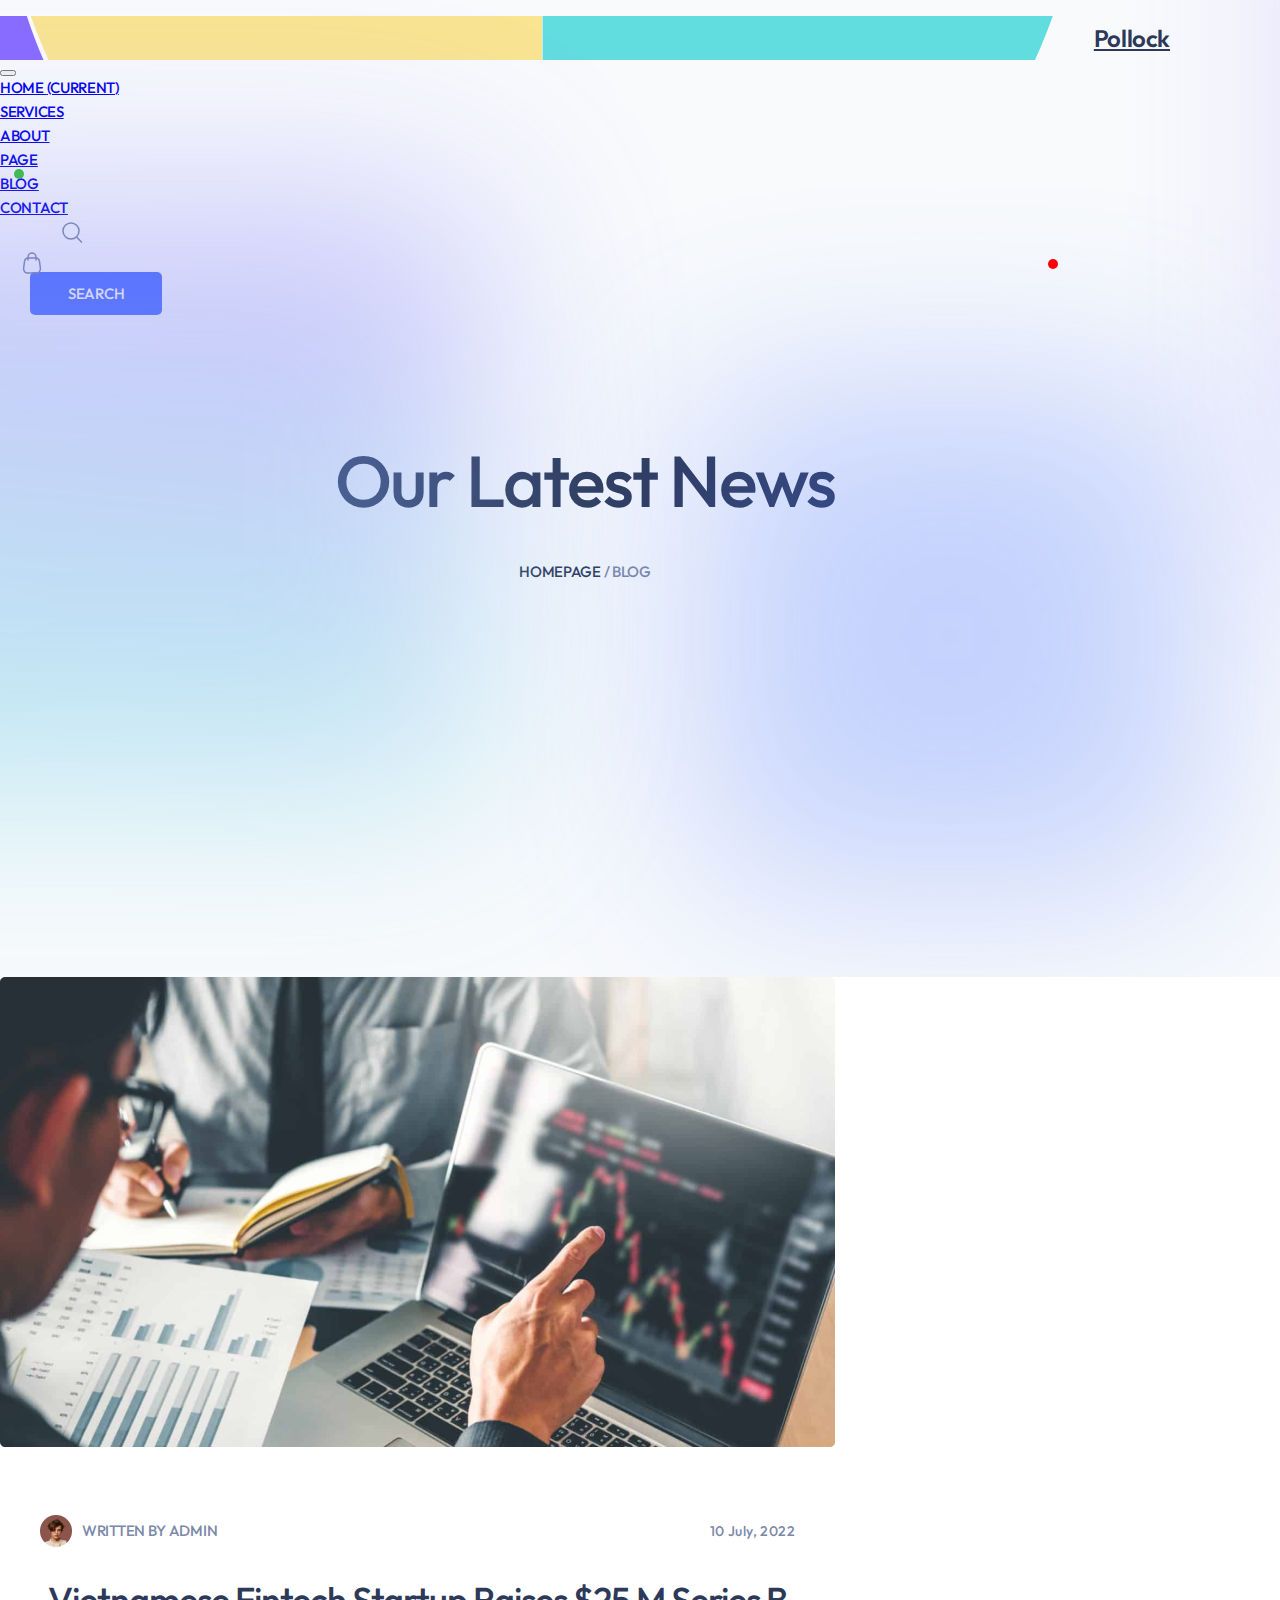
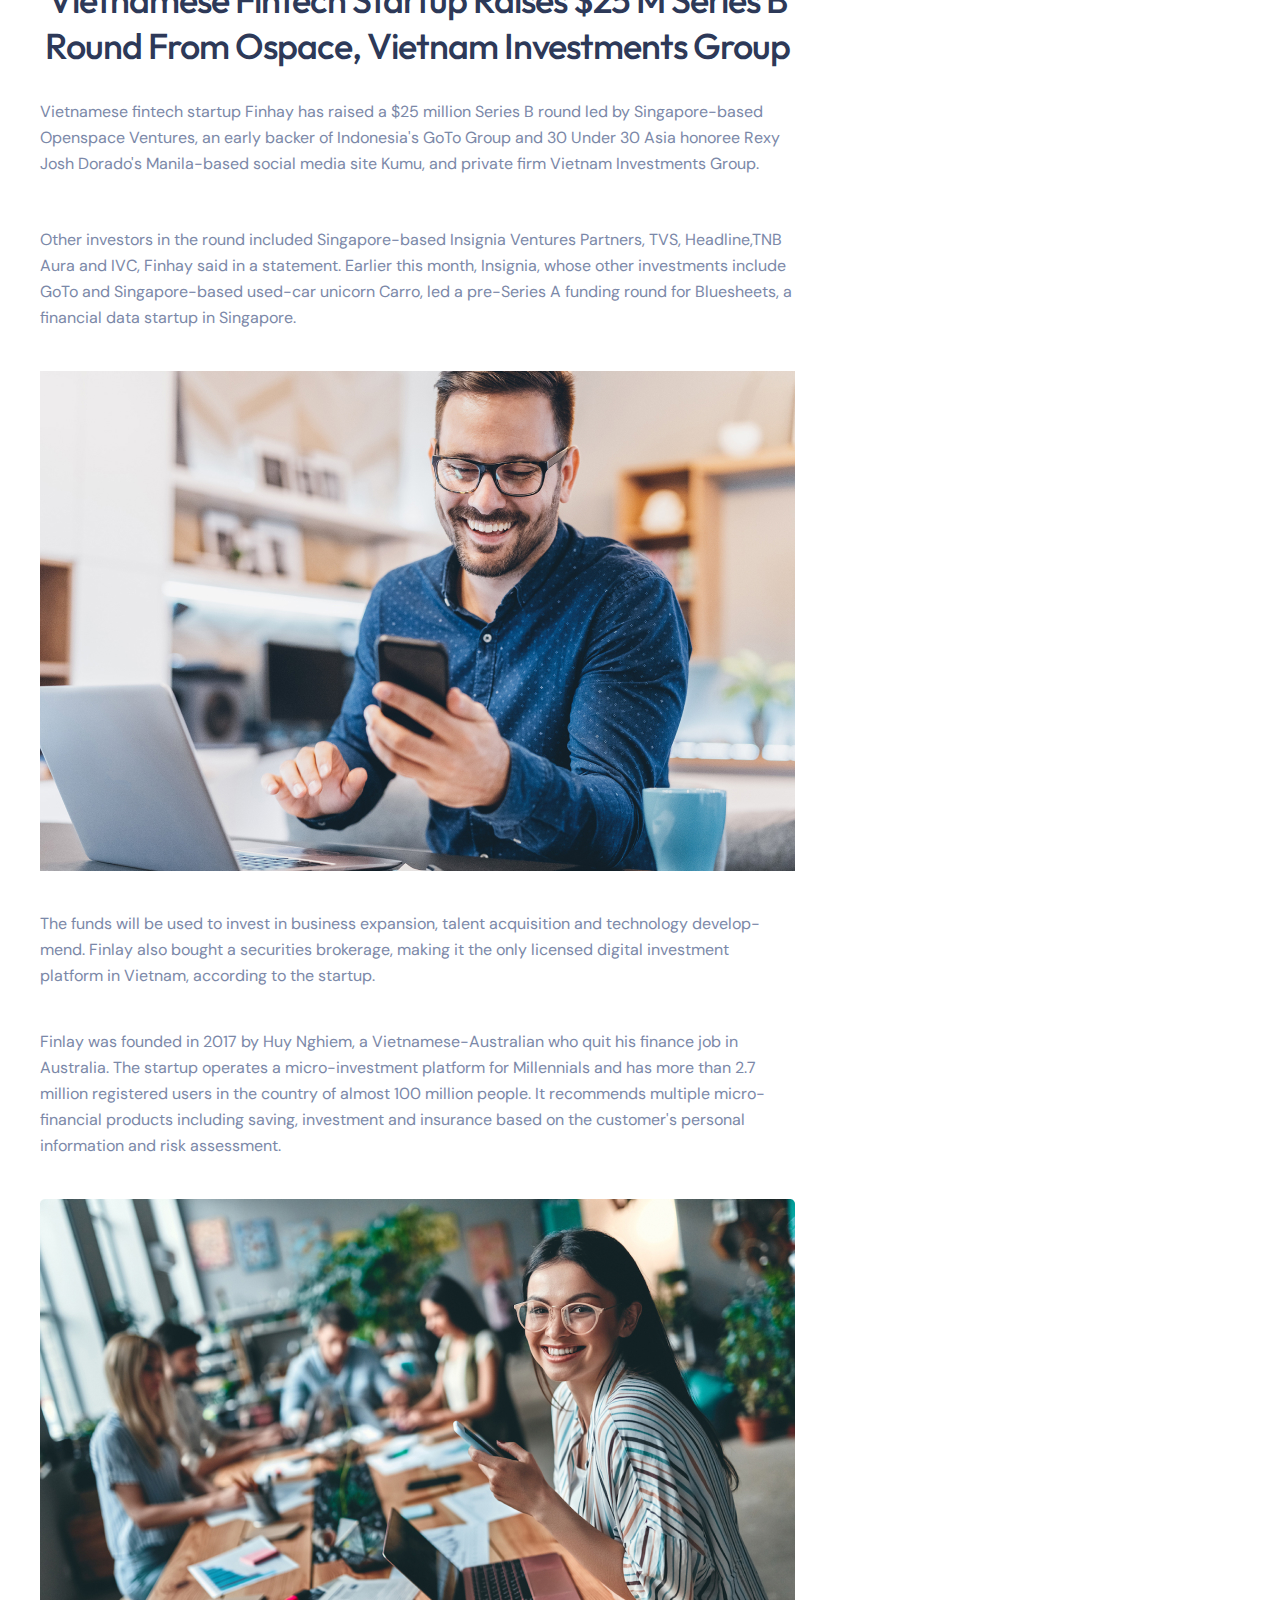
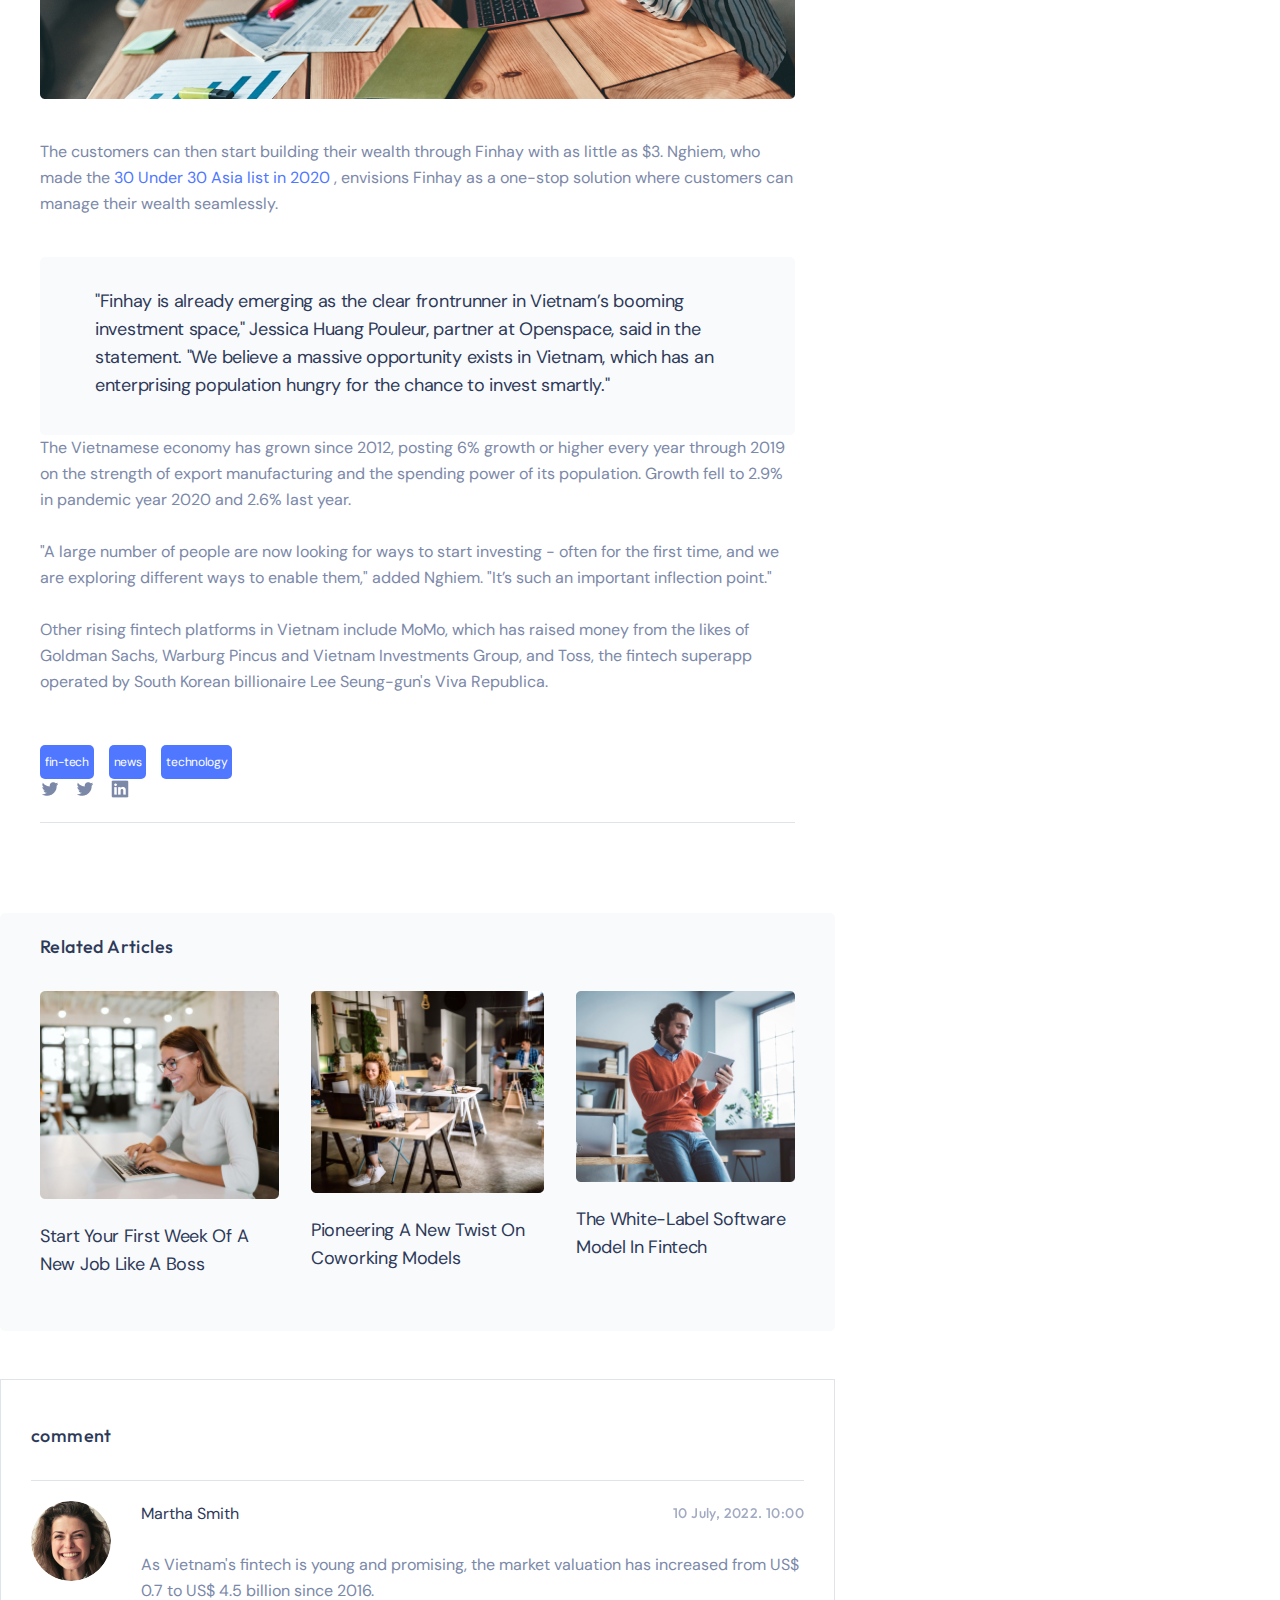
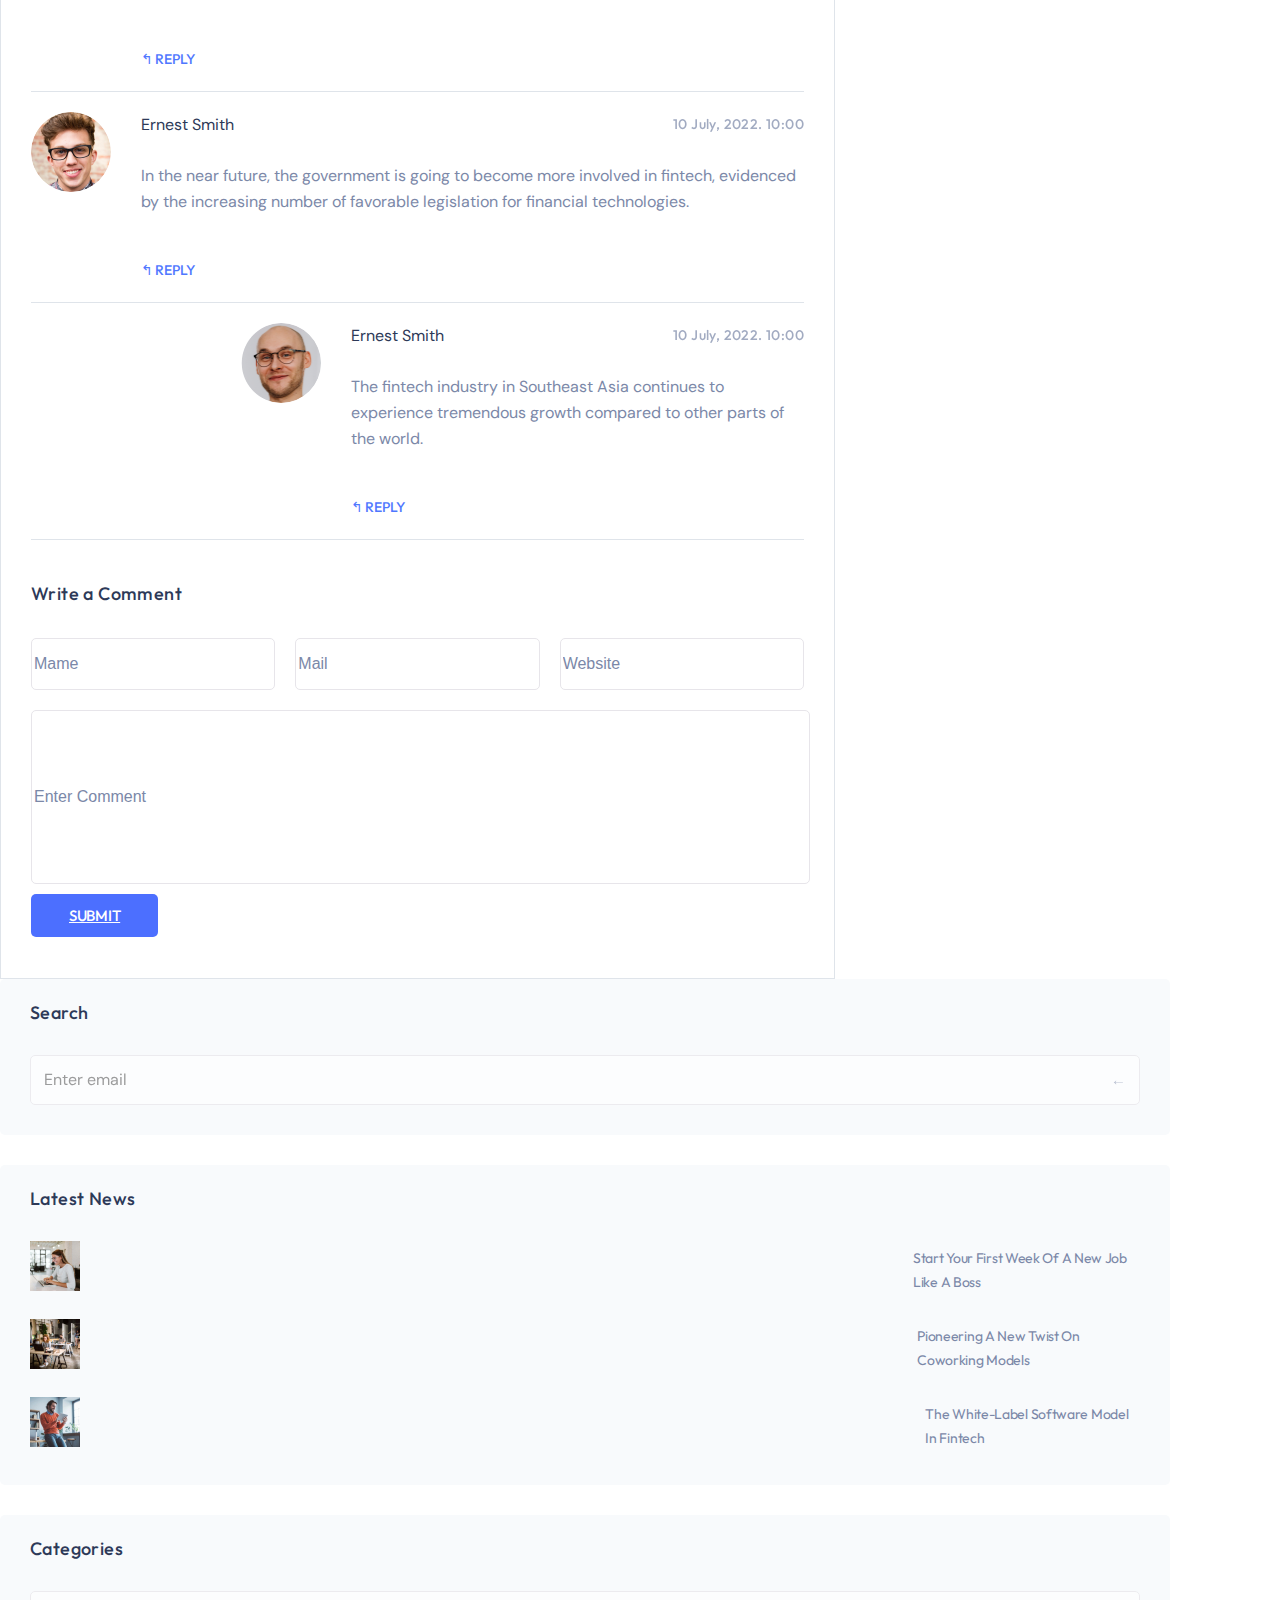
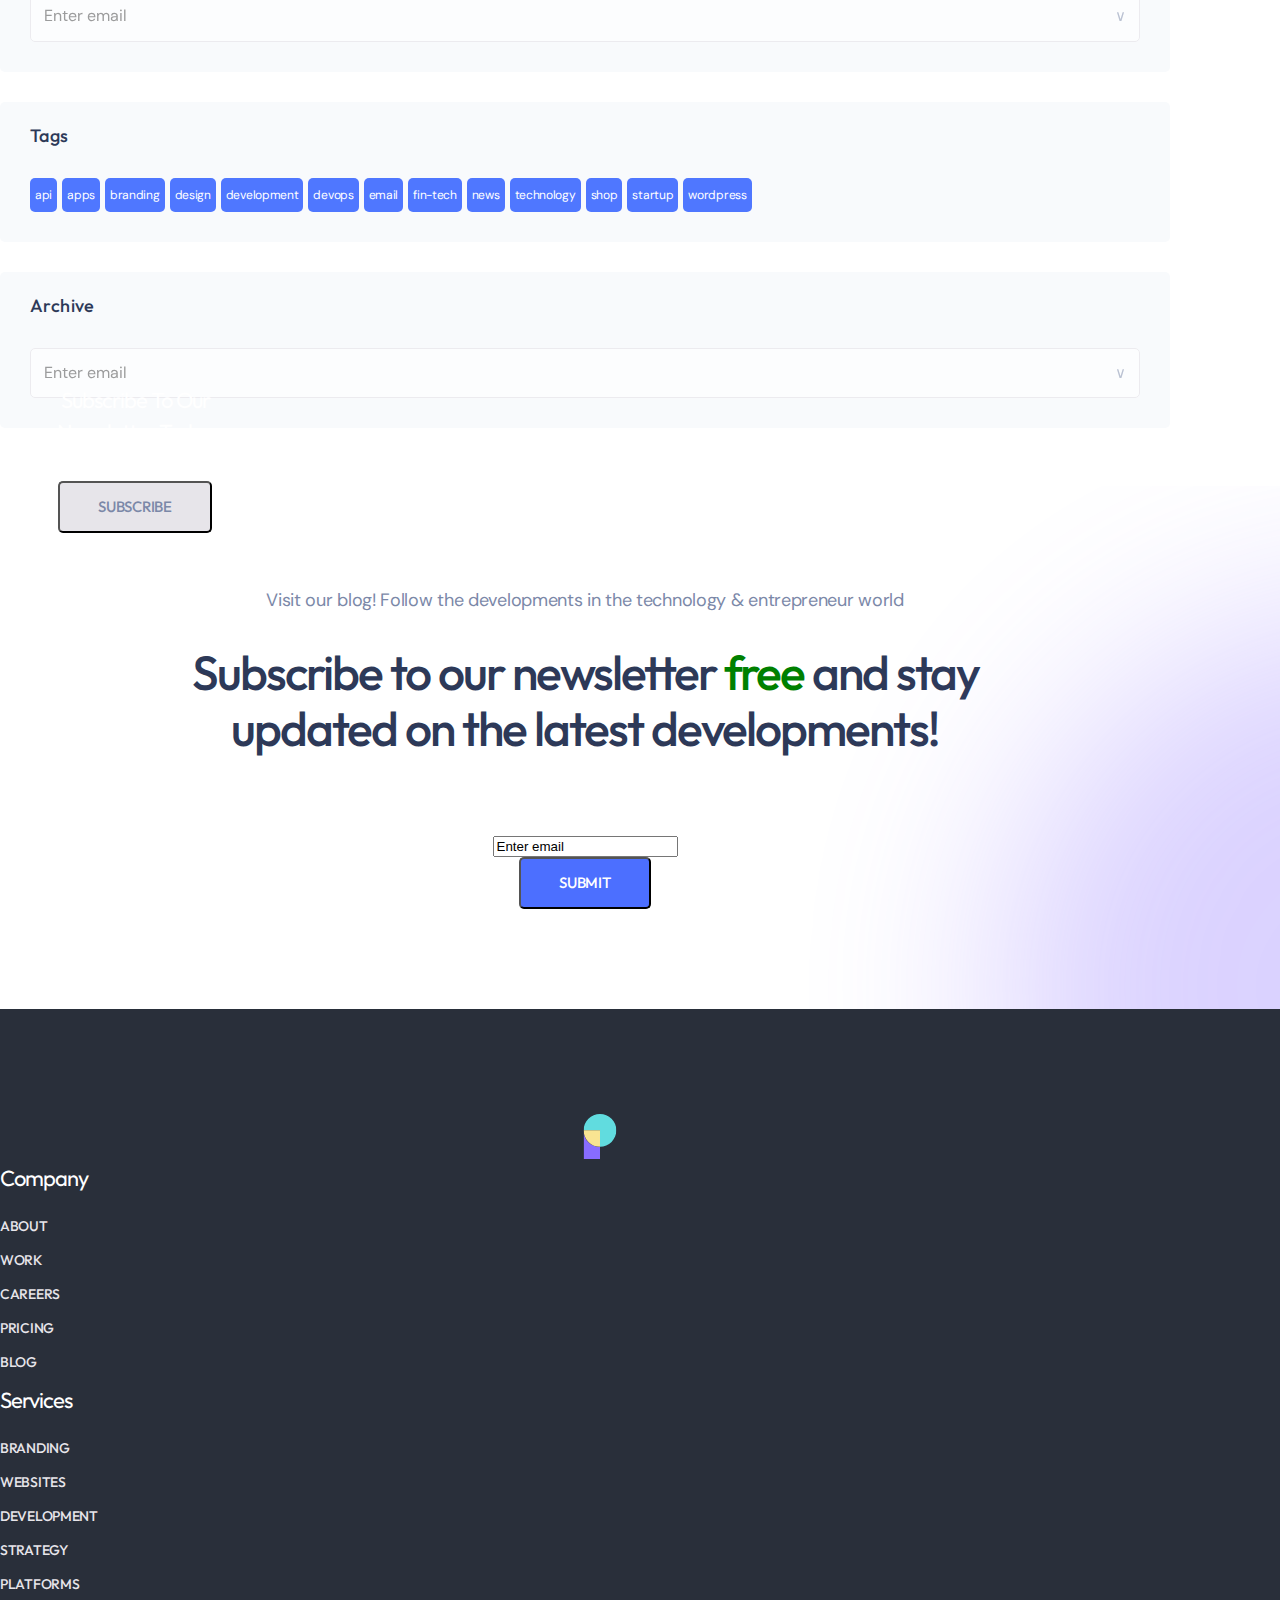
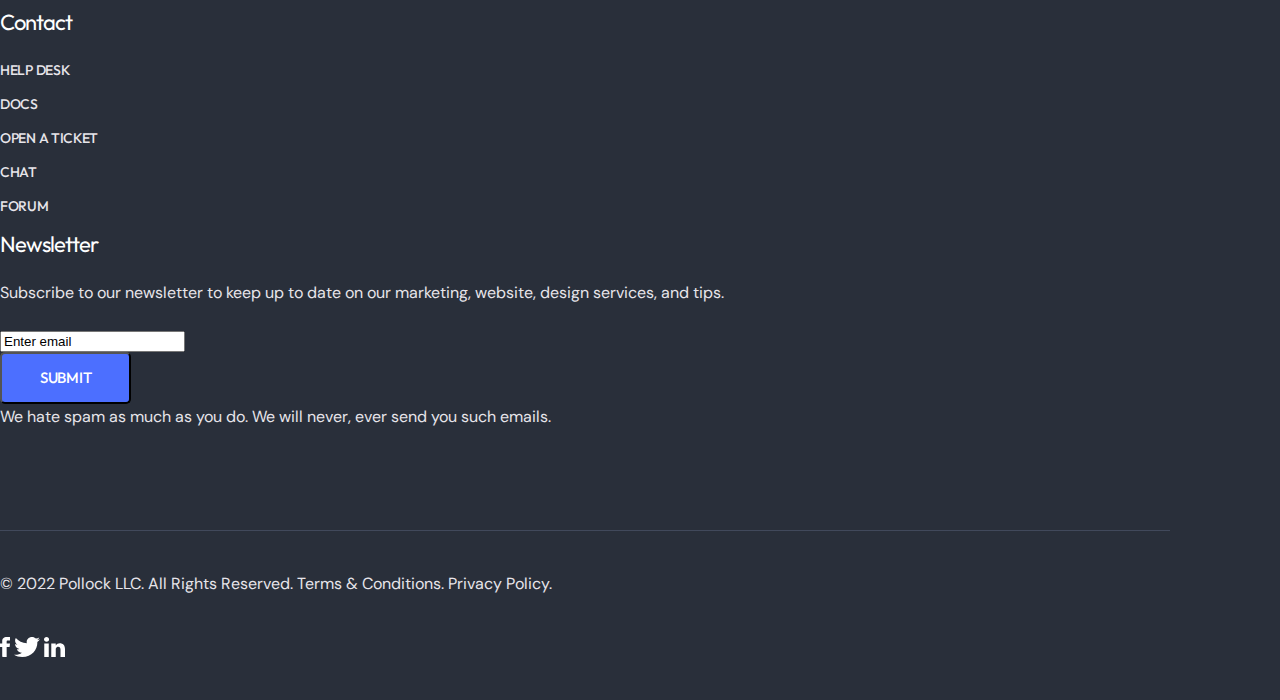
==== commit f35f1ff0: "update hero position" ====
--- a/public/page_blog_single_post_V1.0/page_blog_single_post_V1.0.html
+++ b/public/page_blog_single_post_V1.0/page_blog_single_post_V1.0.html
@@ -445,16 +445,19 @@
     <div class="container">
       <div class="footer-main">
         <div class="row">
-          <div class="col-8">
+          <div class="col-md-8">
             <div class="footer__link">
               <div class="row">
-                <div class="col-3">
+                <div class="col-md-3 col-sm-6 col-12">
                   <div class="footer__logo">
-                    <img src="../../img/home_coworking/logoHome.svg" alt="logo" />
-                  </div>
-                </div>
-
-                <div class="col-3">
+                    <img
+                      src="../../img/home_coworking/logoHome.svg"
+                      alt="logo"
+                    />
+                  </div>
+                </div>
+
+                <div class="col-md-3 col-sm-4 col-12">
                   <div class="footer footer--item">
                     <div class="footer__list footer__list--header">
                       Company
@@ -479,7 +482,7 @@
                   </div>
                 </div>
 
-                <div class="col-3">
+                <div class="col-md-3 col-sm-4 col-12">
                   <div class="footer footer--item">
                     <div class="footer__list footer__list--header">
                       Services
@@ -506,7 +509,7 @@
                   </div>
                 </div>
 
-                <div class="col-3">
+                <div class="col-md-3 col-sm-4 col-12">
                   <div class="footer footer--item">
                     <div class="footer__list footer__list--header">
                       Contact
@@ -535,7 +538,7 @@
               </div>
             </div>
           </div>
-          <div class="col-4">
+          <div class="col-md-4">
             <div class="footer__sub">
               <div class="footer__sub--title">Newsletter</div>
               <div class="footer__sub--desc">
@@ -545,13 +548,21 @@
               <div class="footer__sub--email">
                 <form action="">
                   <div class="row align-items-center">
-                    <div class="col-8 pr-3">
+                    <div class="col-sm-8 col-12 pr-3">
                       <div class="form-outline mb-4">
-                        <input type="email" id="form2Example1" class="form-control" value="Enter email" />
+                        <input
+                          type="email"
+                          id="form2Example1"
+                          class="form-control"
+                          value="Enter email"
+                        />
                       </div>
                     </div>
-                    <div class="col-4">
-                      <button type="button" class="btn btn--blue btn--big mb-4">
+                    <div class="col-sm-4 col-12">
+                      <button
+                        type="button"
+                        class="btn btn--blue btn--big mb-4"
+                      >
                         Submit
                       </button>
                     </div>
@@ -575,9 +586,21 @@
                 Privacy Policy.
               </div>
               <div class="footer-end--icon">
-                <img class="mr-4" src="../../img/home_coworking/ft-fb.svg" alt="fb" />
-                <img class="mr-4" src="../../img/home_coworking/ft-tw.svg" alt="fb" />
-                <img class="mr-4" src="../../img/home_coworking/ft-lin.svg" alt="fb" />
+                <img
+                  class="mr-4"
+                  src="../../img/home_coworking/ft-fb.svg"
+                  alt="fb"
+                />
+                <img
+                  class="mr-4"
+                  src="../../img/home_coworking/ft-tw.svg"
+                  alt="fb"
+                />
+                <img
+                  class="mr-4"
+                  src="../../img/home_coworking/ft-lin.svg"
+                  alt="fb"
+                />
               </div>
             </div>
           </div>
--- a/scss/main/main.css
+++ b/scss/main/main.css
@@ -20,6 +20,7 @@
 @import "../../scss/page/page_shop_V1.0/page_shop_V1.0.css";
 @import "../../scss/page/page_blog_V1.0/page_blog_V1.0.css";
 @import "../../scss/page/page_blog_single_post_V1.0/page_blog_single_post_V1.0.css";
+@import "../../scss/page/page_portfolio_V1.0/page_portfolio_V1.0.css";
 html,
 body,
 div,
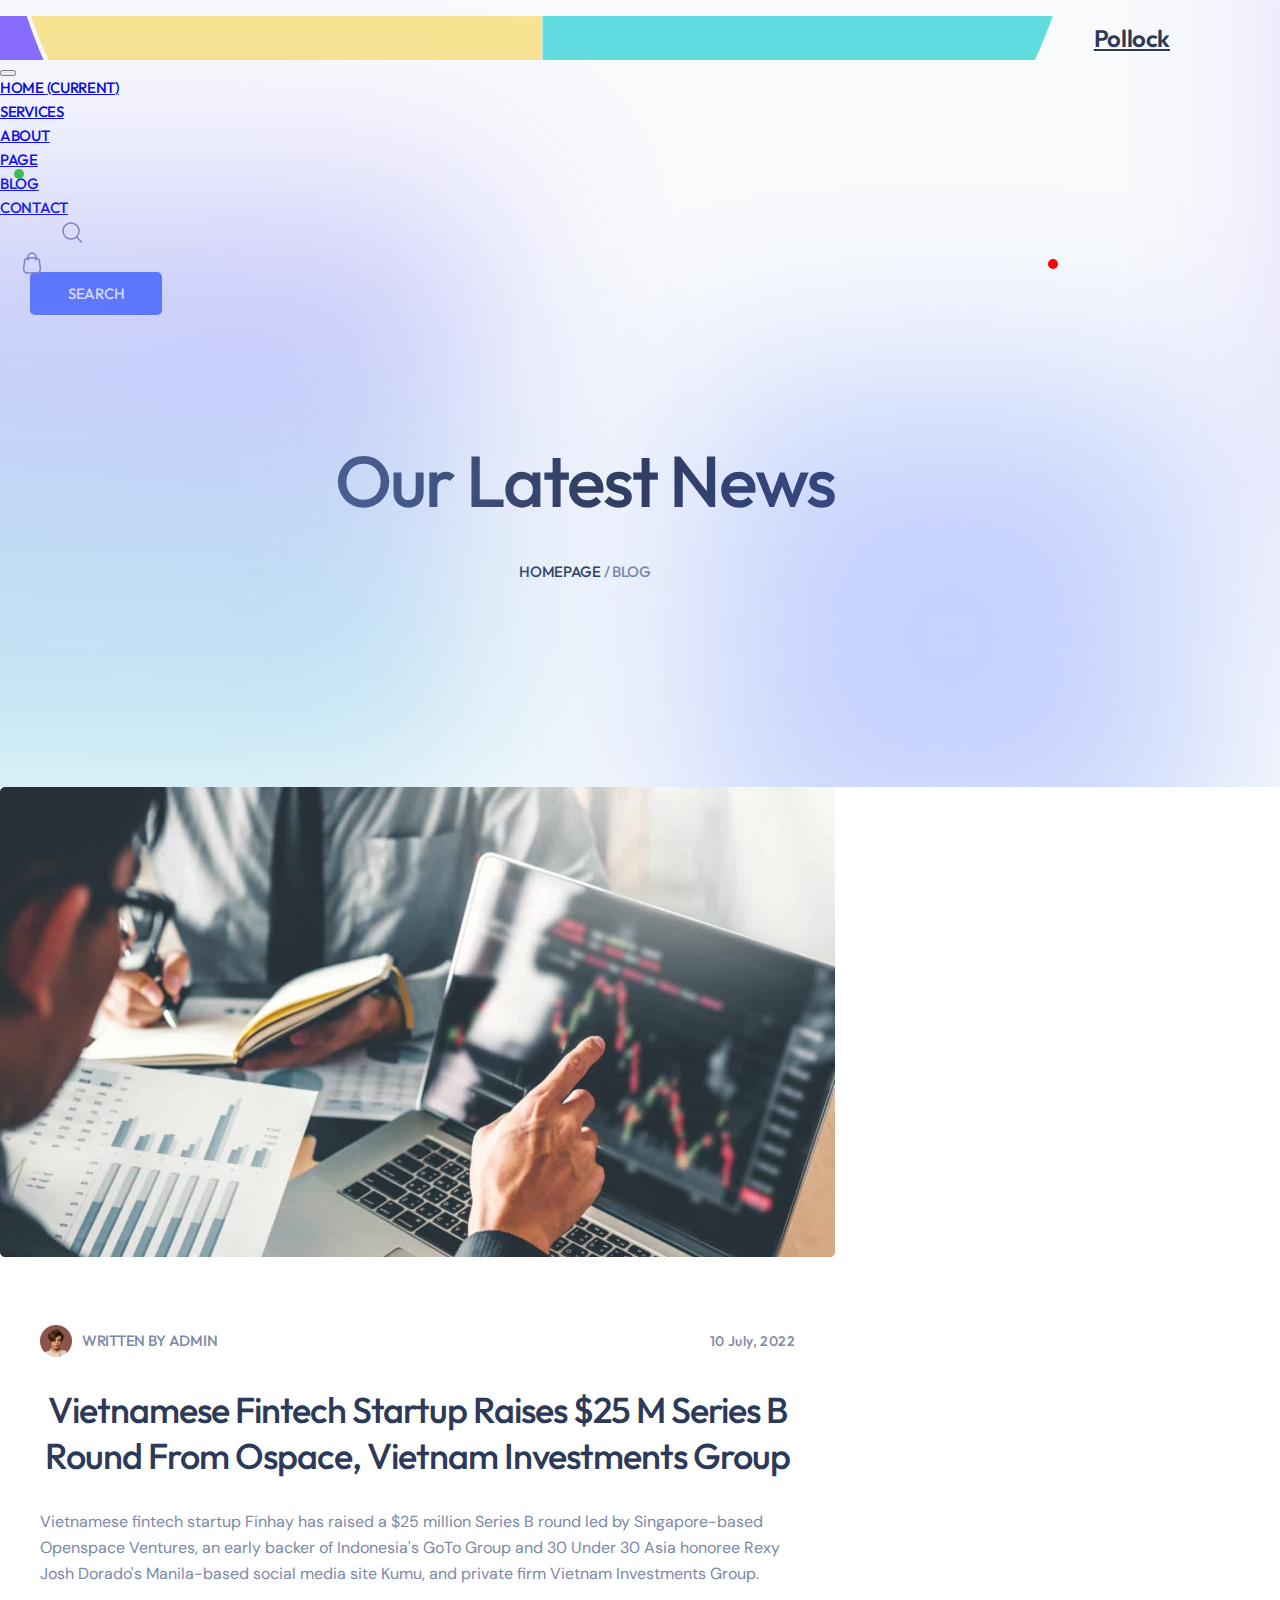
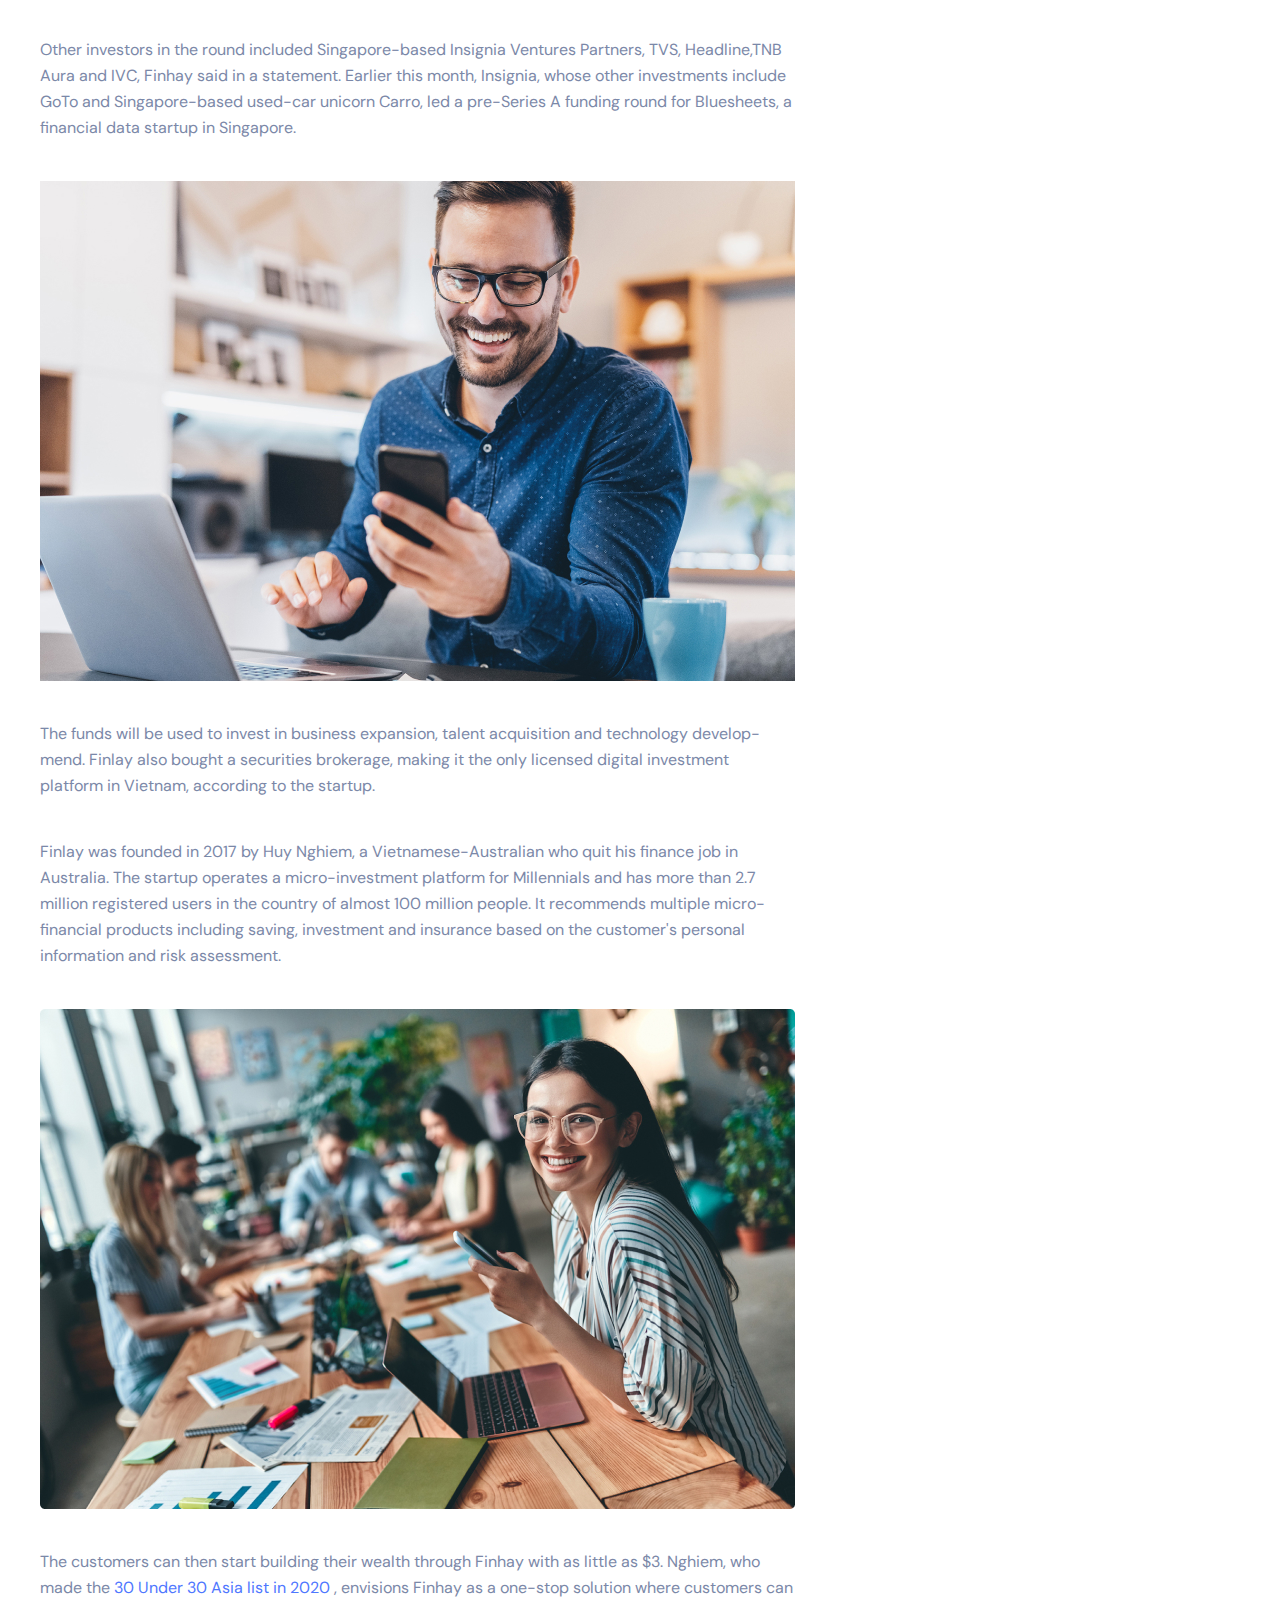
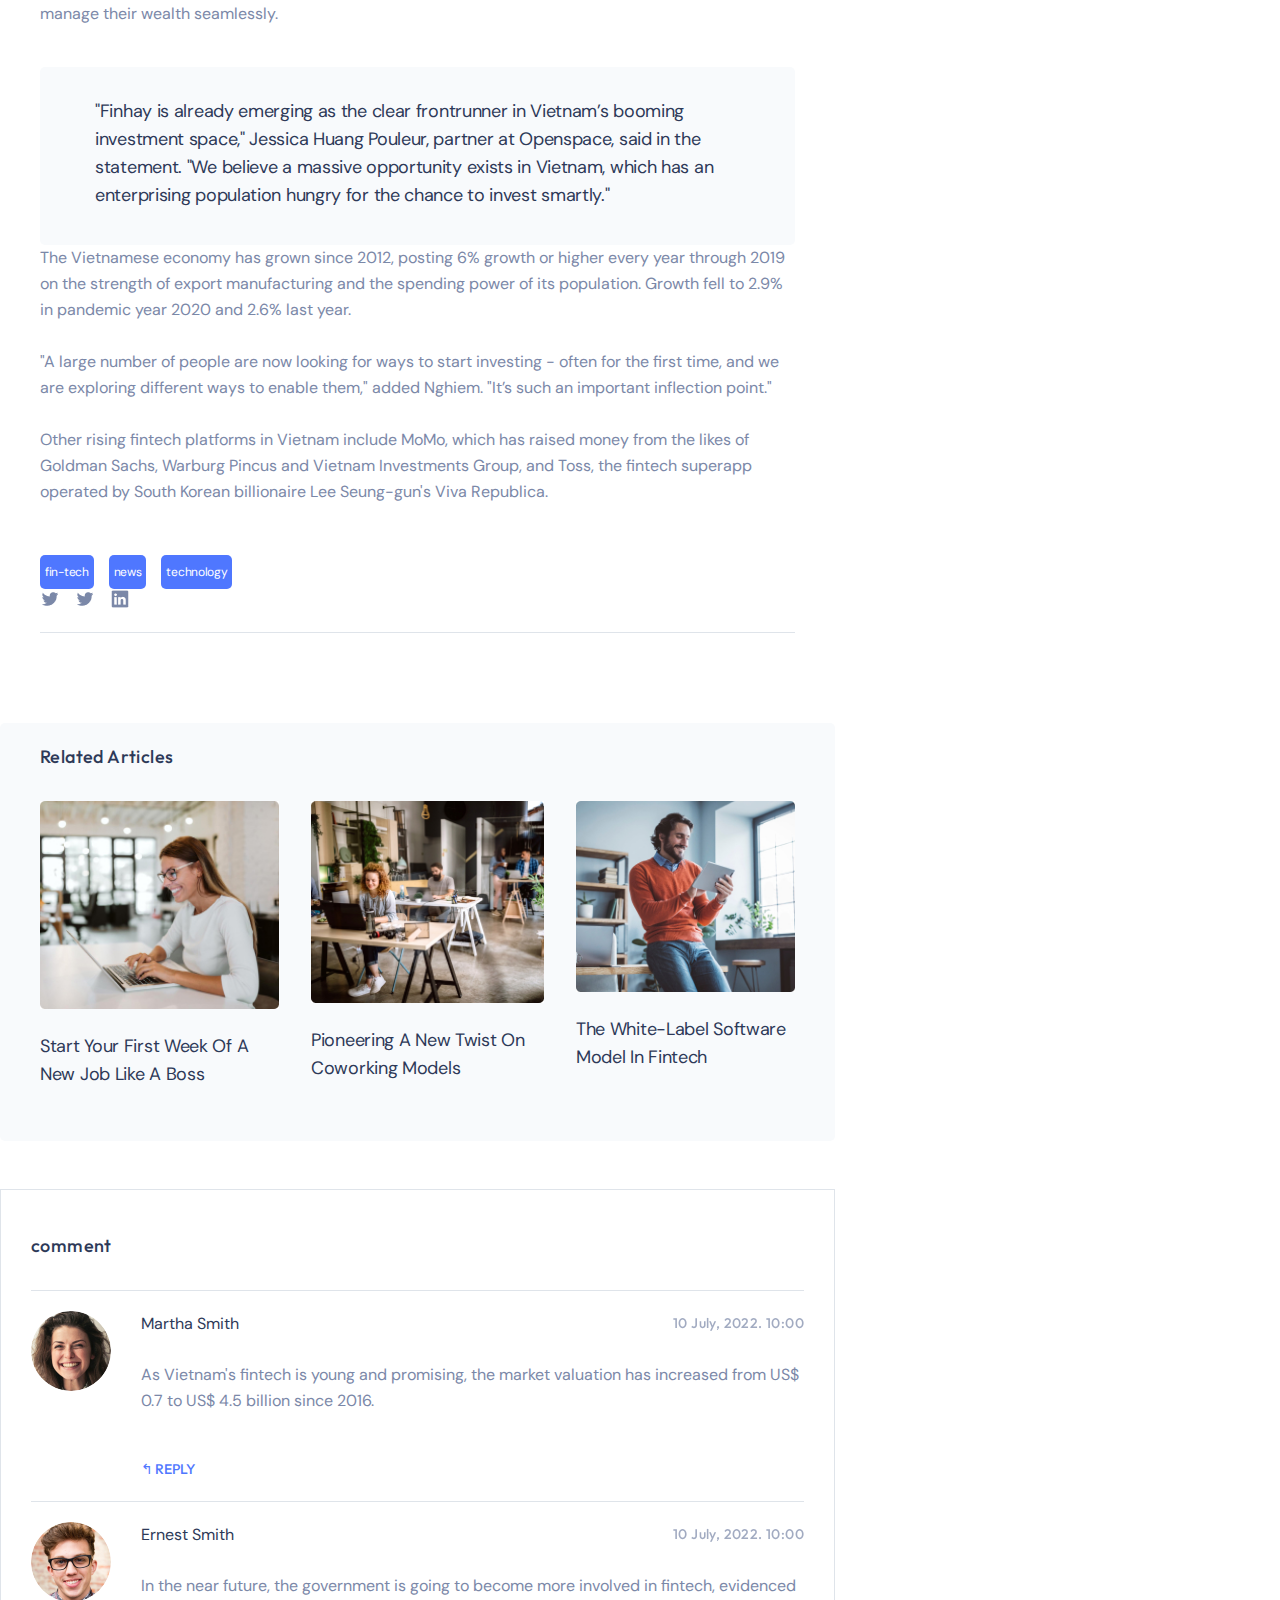
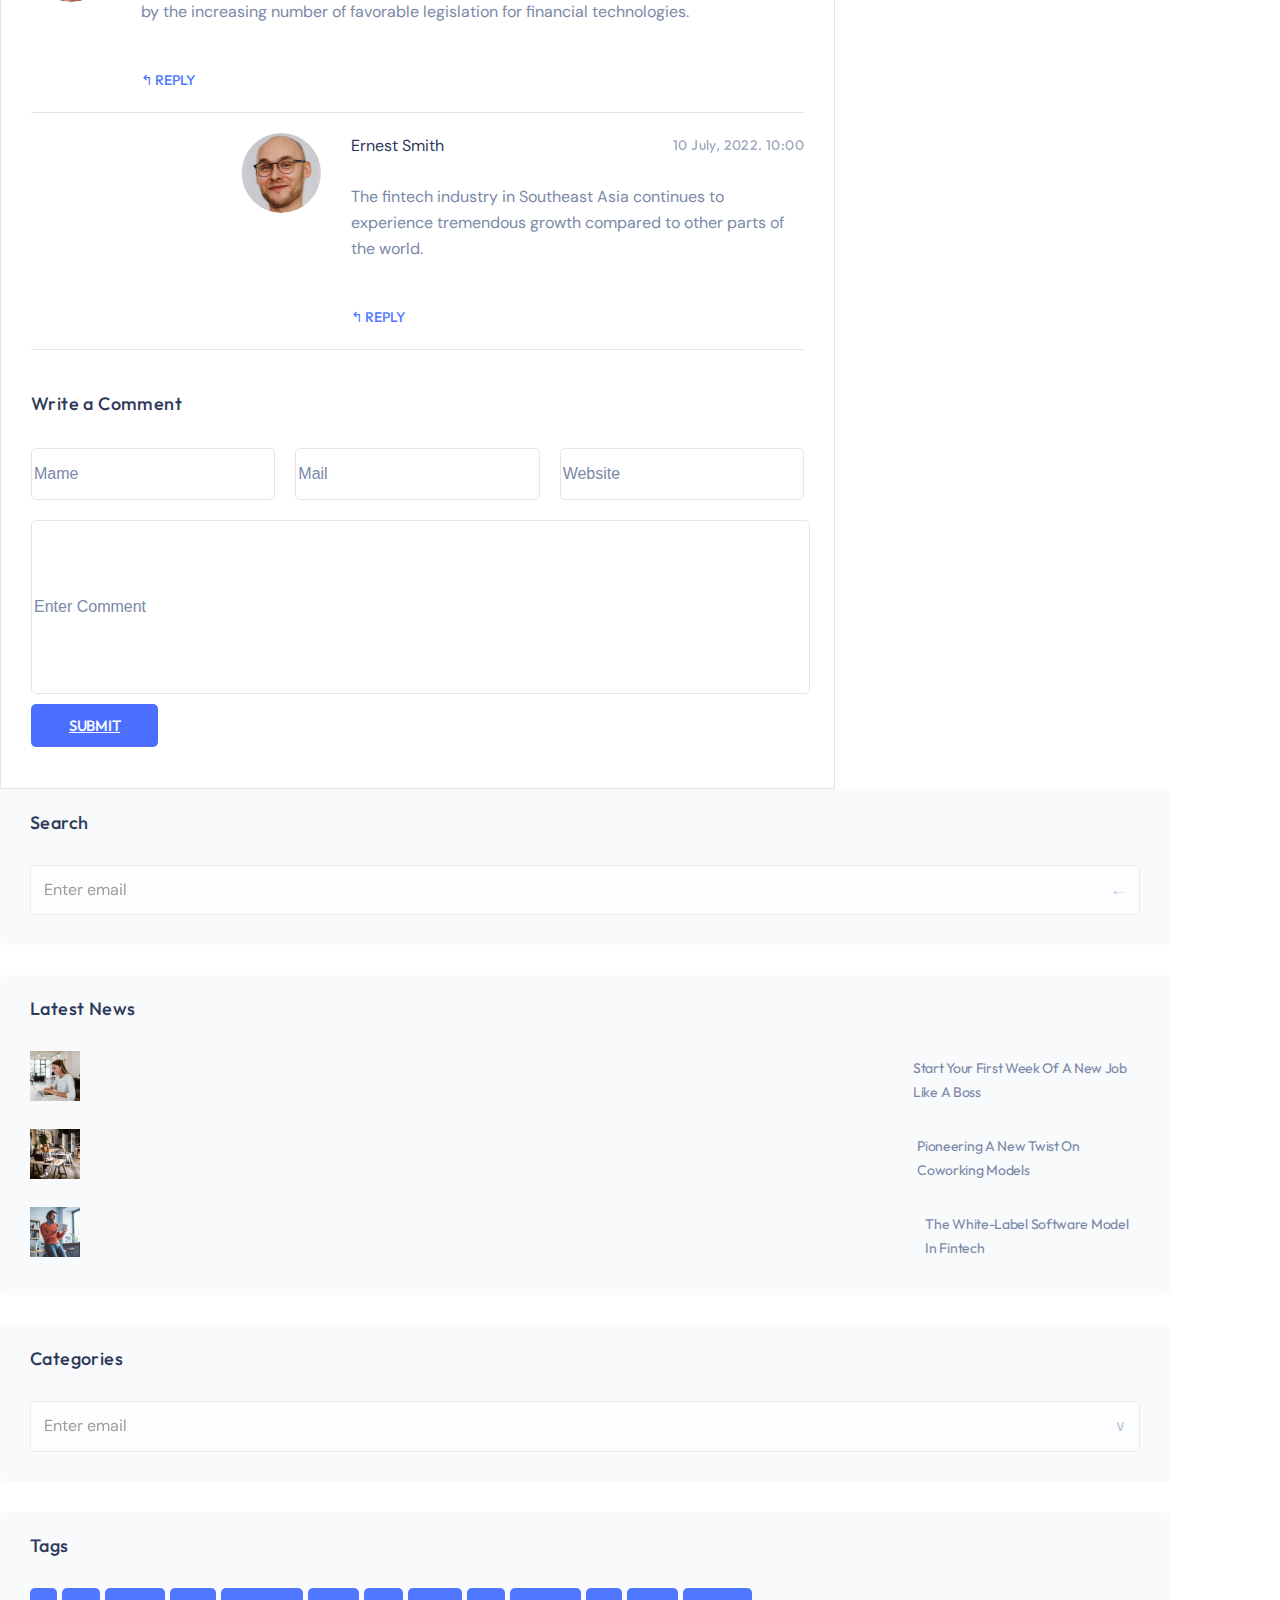
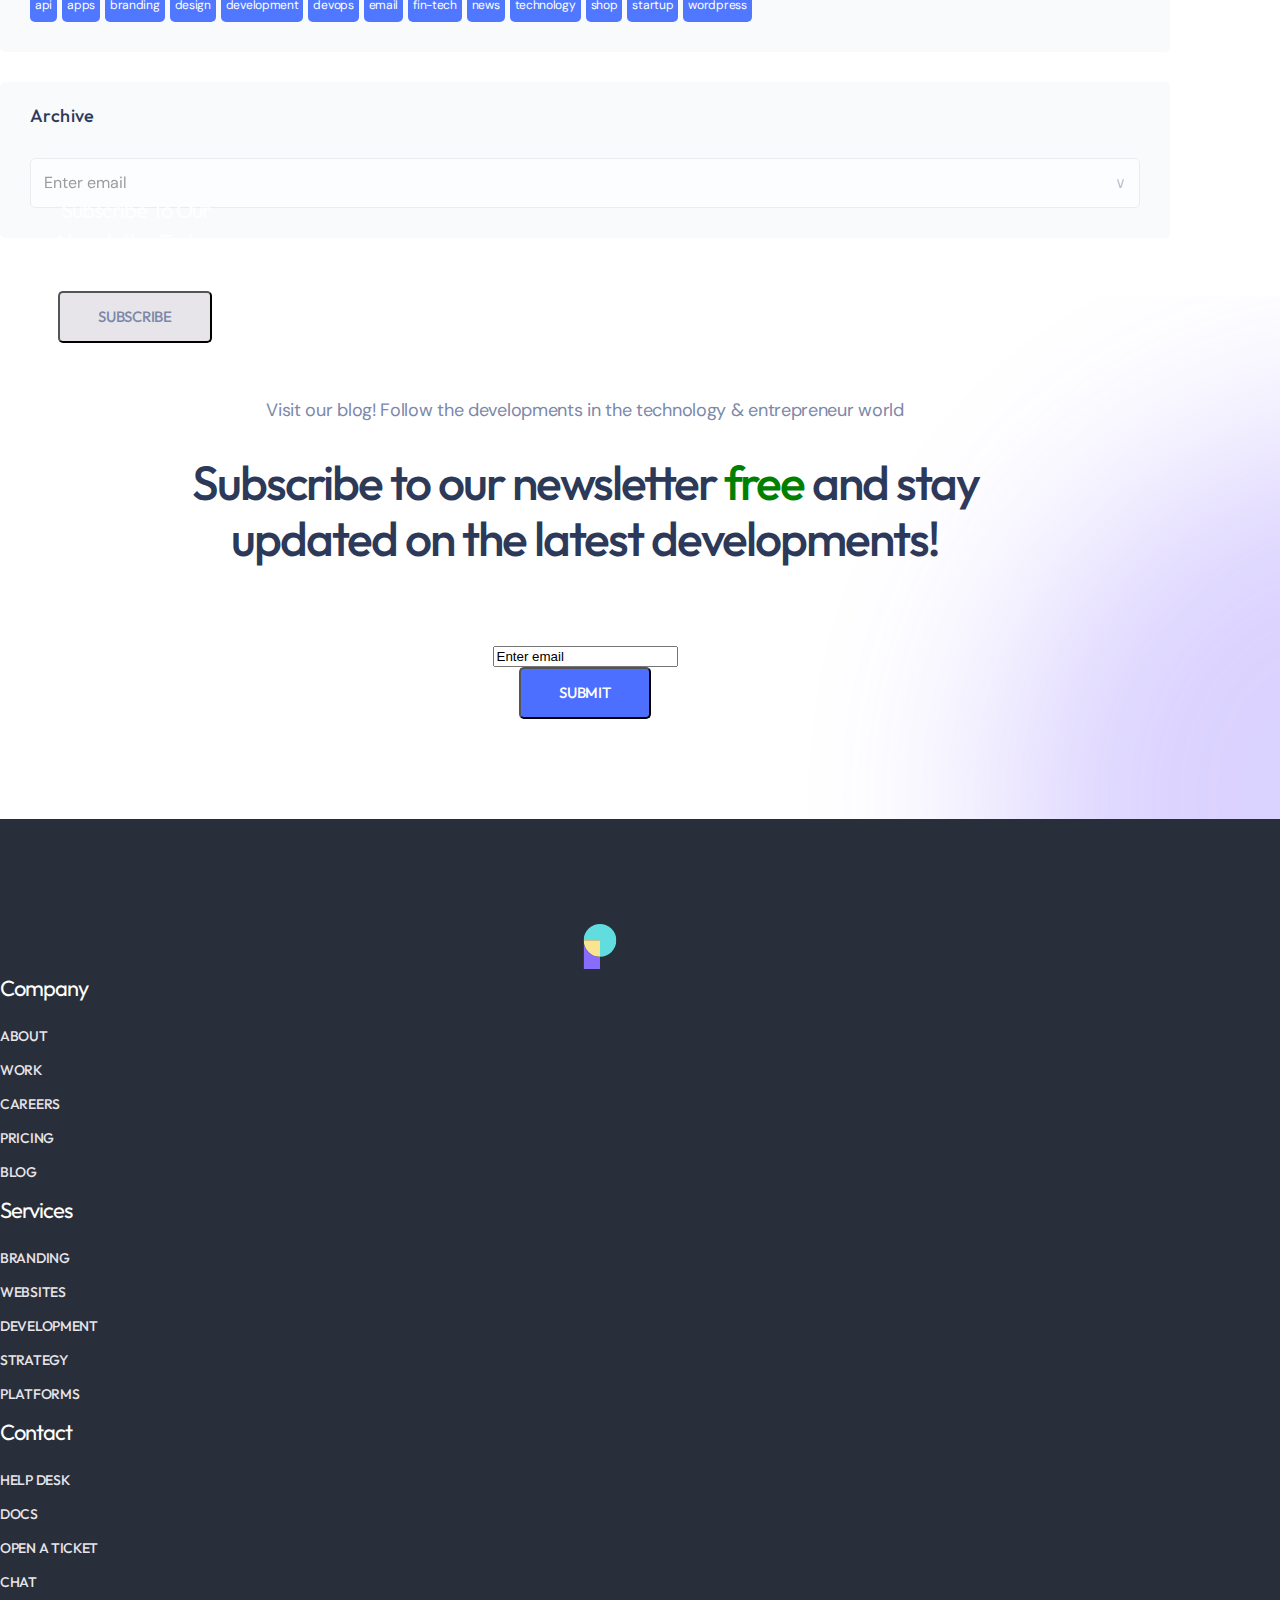
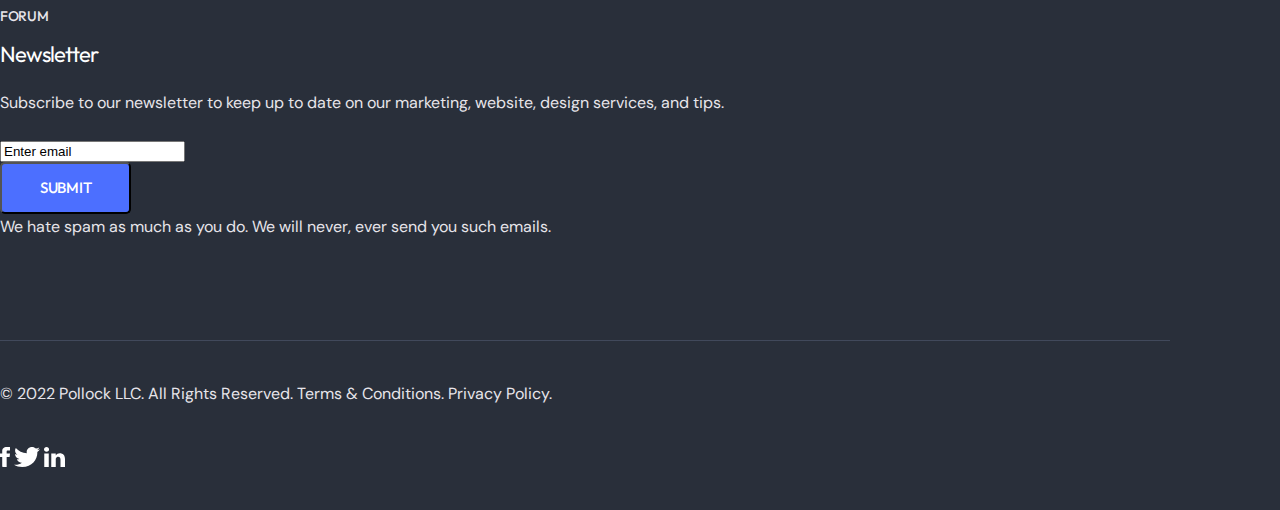
==== commit 48aa9a3d: "kt home" ====
--- a/public/page_blog_single_post_V1.0/page_blog_single_post_V1.0.html
+++ b/public/page_blog_single_post_V1.0/page_blog_single_post_V1.0.html
@@ -83,7 +83,7 @@
     </header>
     <!-- End header -->
     <!-- Start Hero -->
-    <section class="hero">
+    <section class="hero-blog">
       <div class="container">
         <!-- <div class="hero-main"> -->
         <div class="hero-main__content">
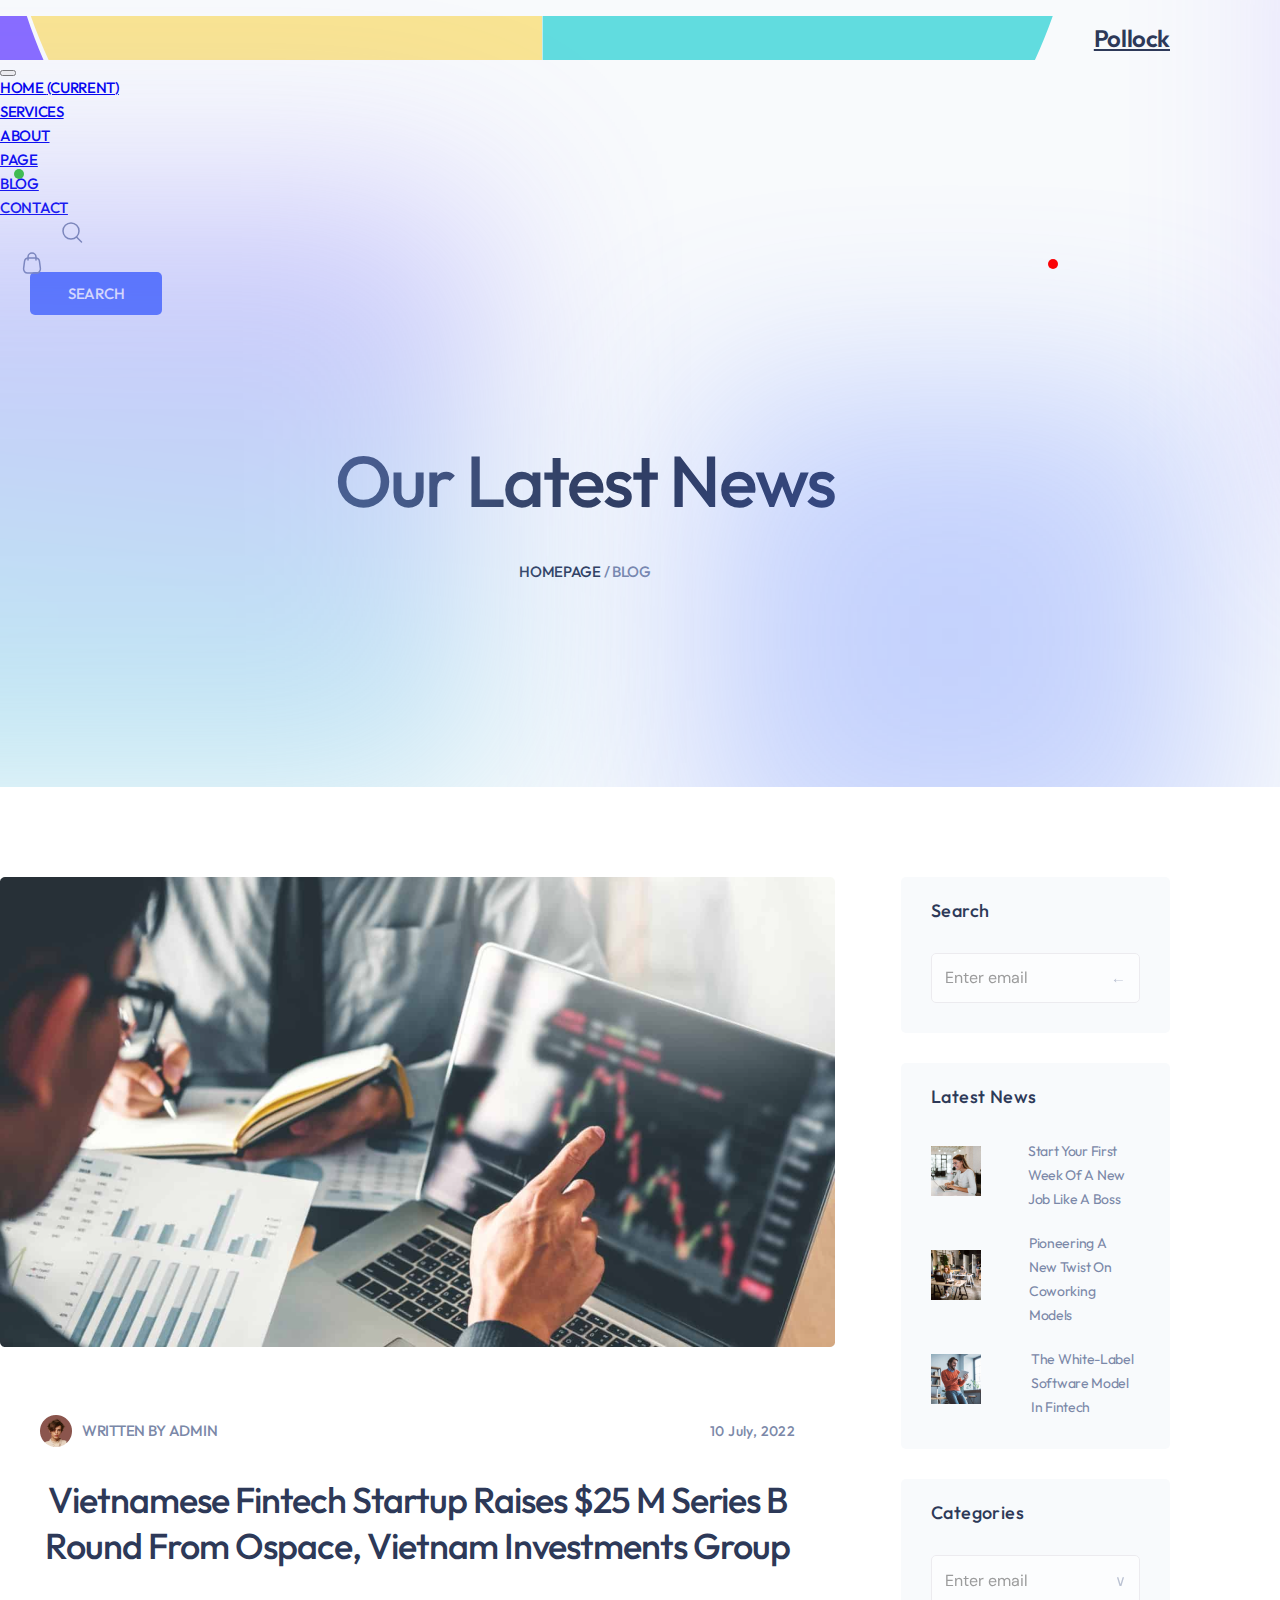
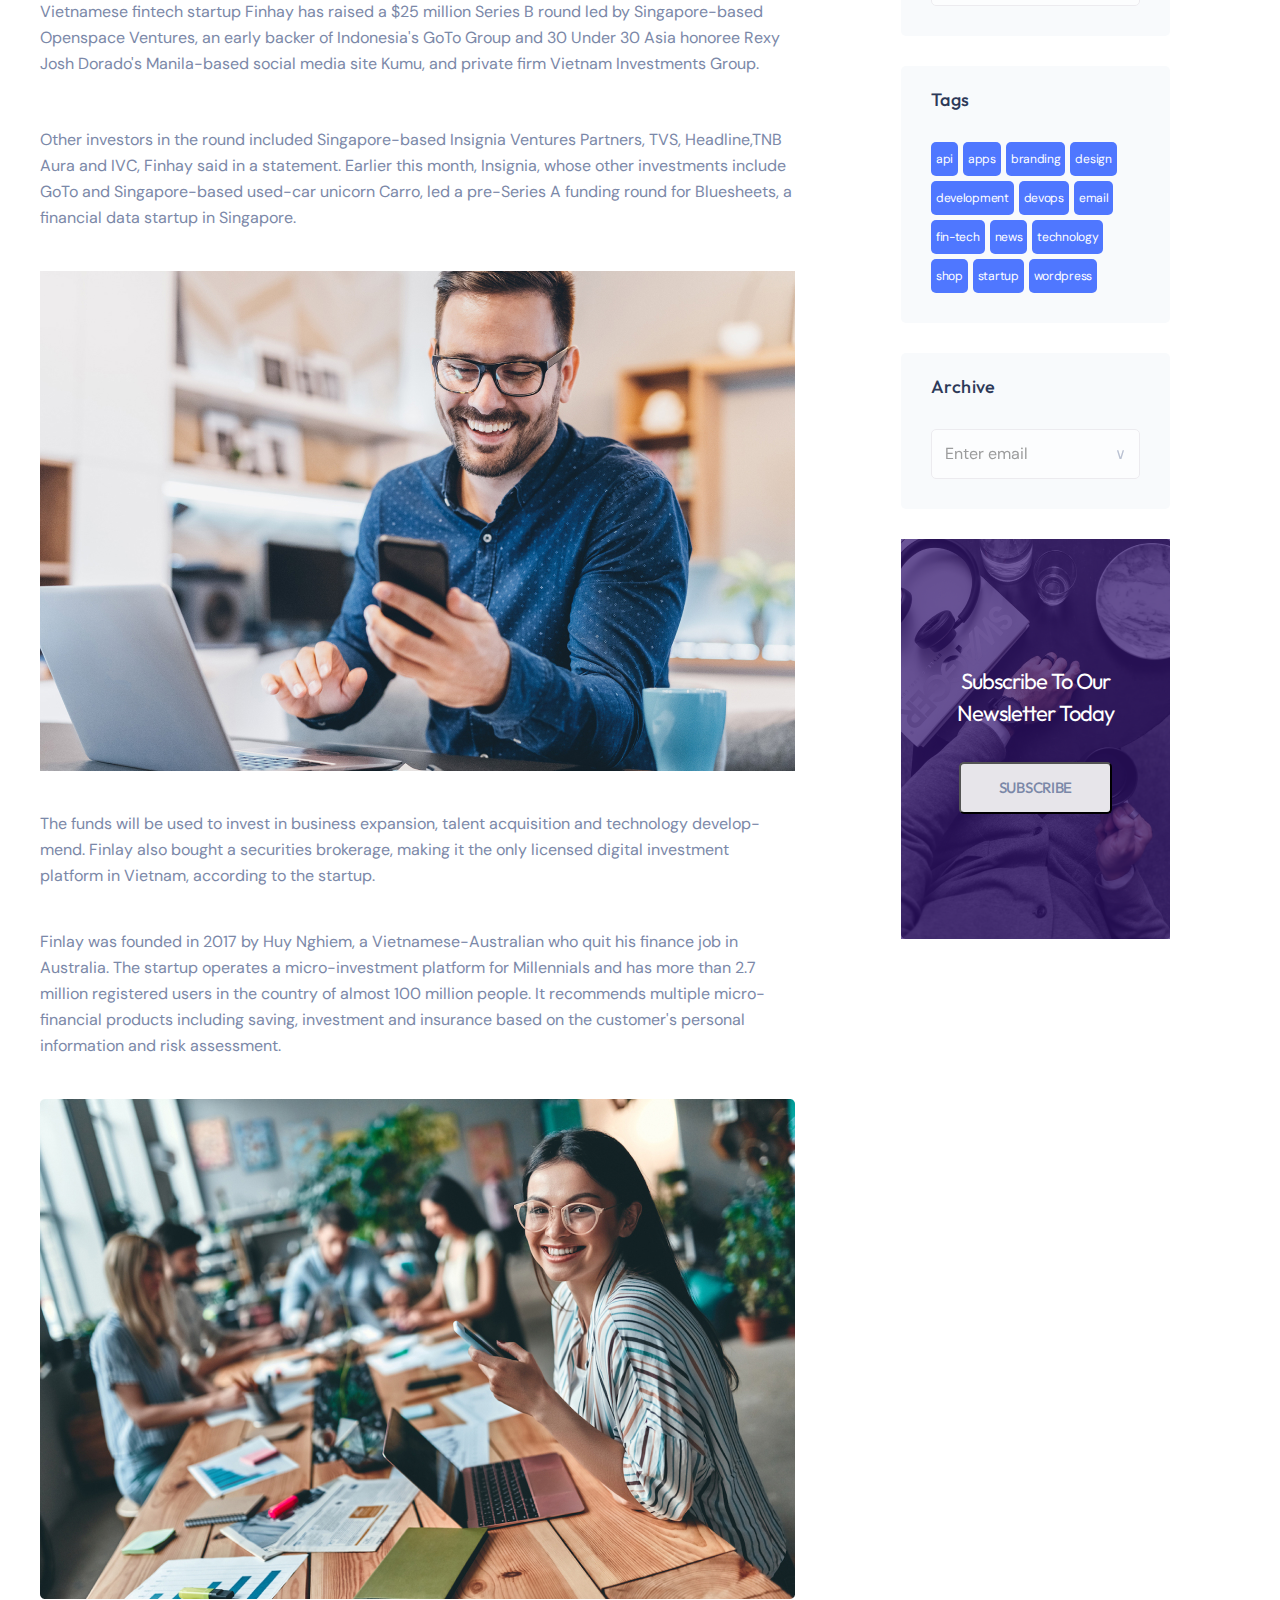
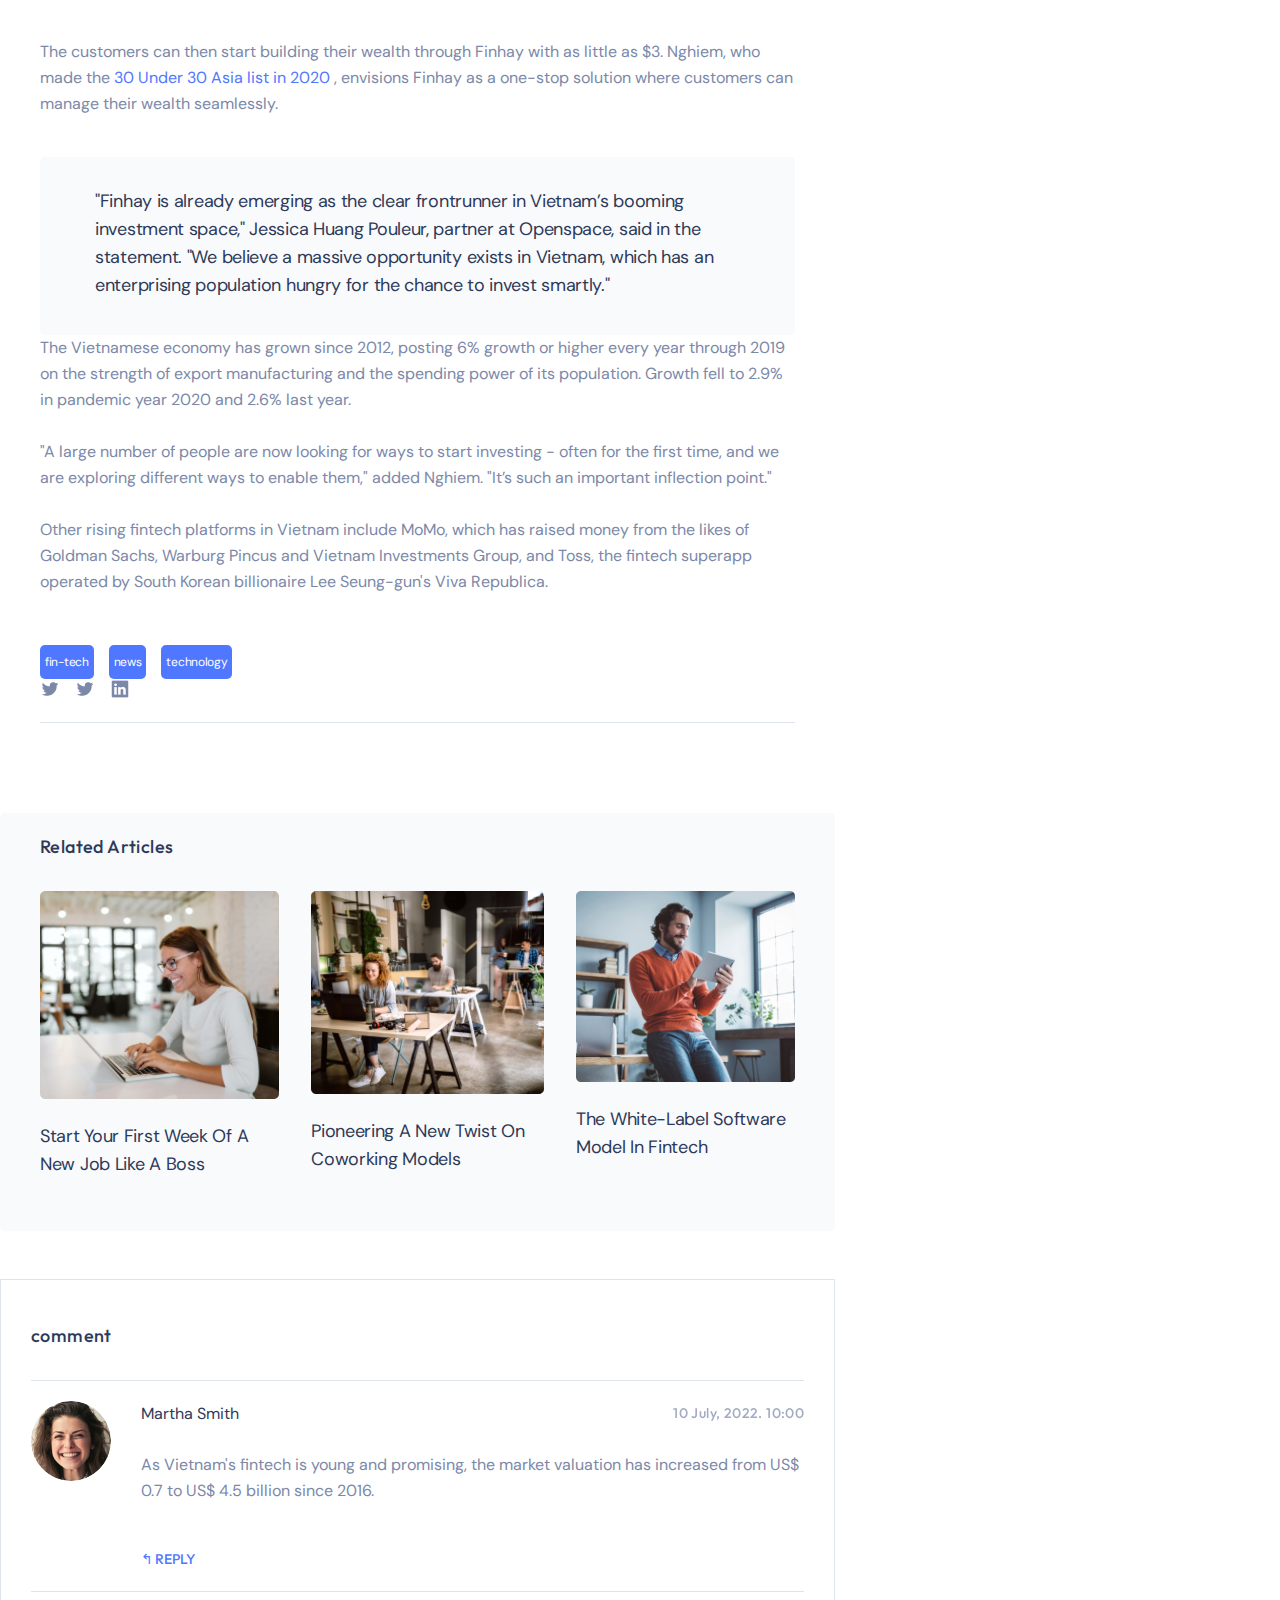
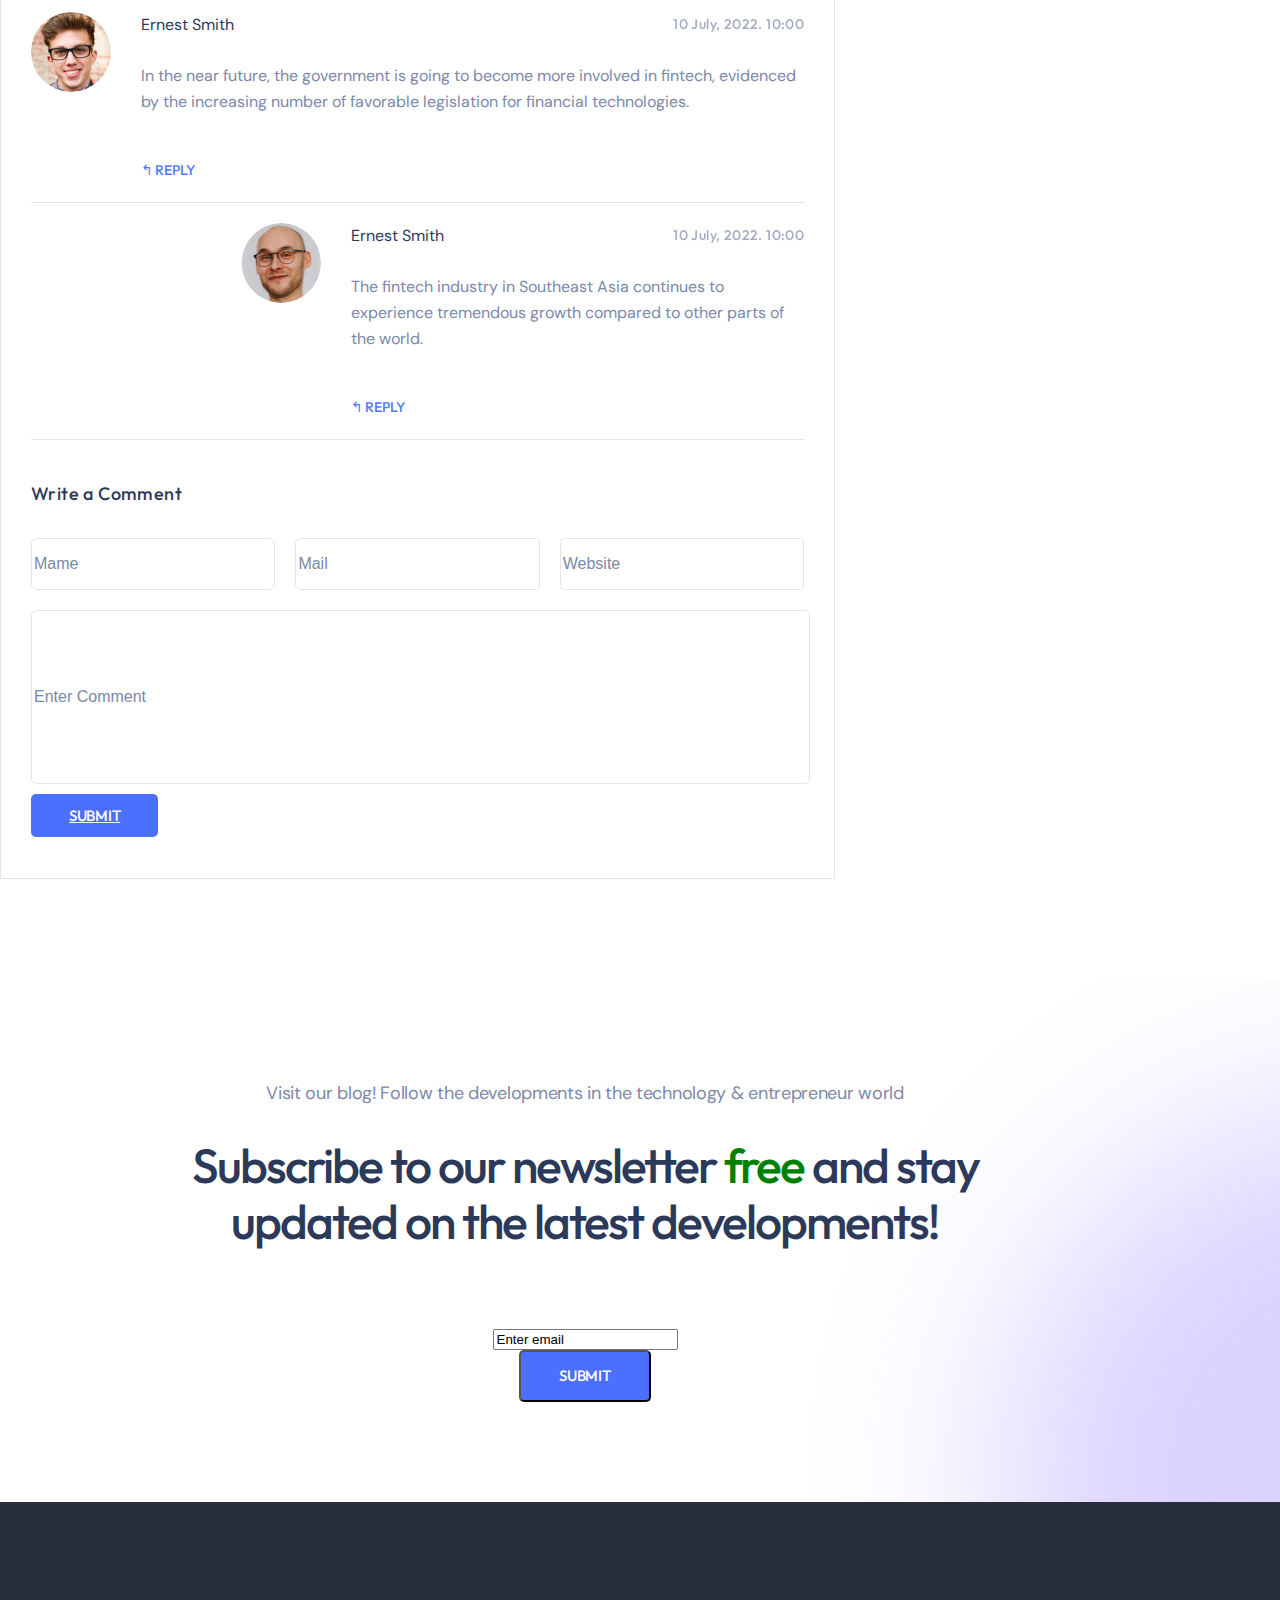
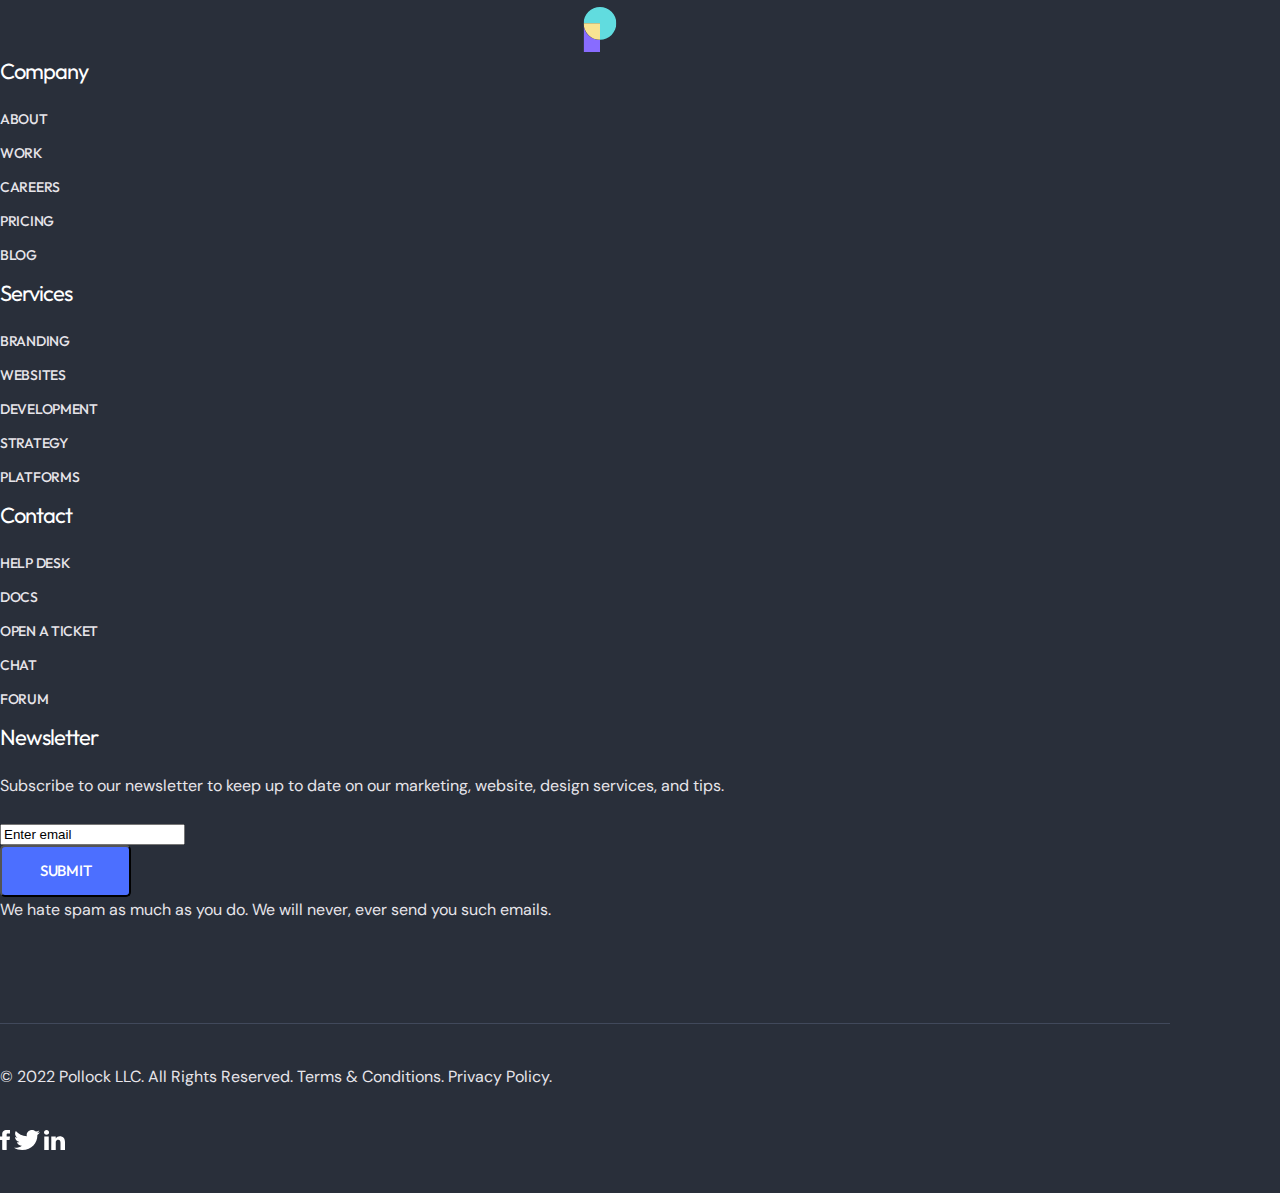
==== commit 5be577e3: "blog" ====
--- a/public/page_blog_single_post_V1.0/page_blog_single_post_V1.0.html
+++ b/public/page_blog_single_post_V1.0/page_blog_single_post_V1.0.html
@@ -104,7 +104,7 @@
   <!-- Start blog single -->
   <section class="blog-single">
     <div class="container">
-      <div class="d-flex">
+      <div class="blog-single-flex">
         <div class="blog-single-main">
 <!-- content-main -->
           <div class="blog-single-content-main">
@@ -299,7 +299,7 @@
         </div>
 
 
-        <div class="blog-single-extra">
+        <!-- <div class="blog-single-extra"> -->
           <div class="blog-extra blog-extra--title">
             <div class="search">
               <div class="search__title blog-extra--title">Search</div>
@@ -395,7 +395,7 @@
 
             </div>
           </div>
-        </div>
+        <!-- </div> -->
       </div>
     </div>
   </section>
--- a/scss/main/main.css
+++ b/scss/main/main.css
@@ -173,6 +173,11 @@
   padding: 12px 38px;
 }
 
+@media (max-width: 575px) {
+  .btn--big {
+    padding: 12px 25px;
+  }
+}
 .btn--blue {
   background-color: #4c6fff;
   color: #ffffff;
